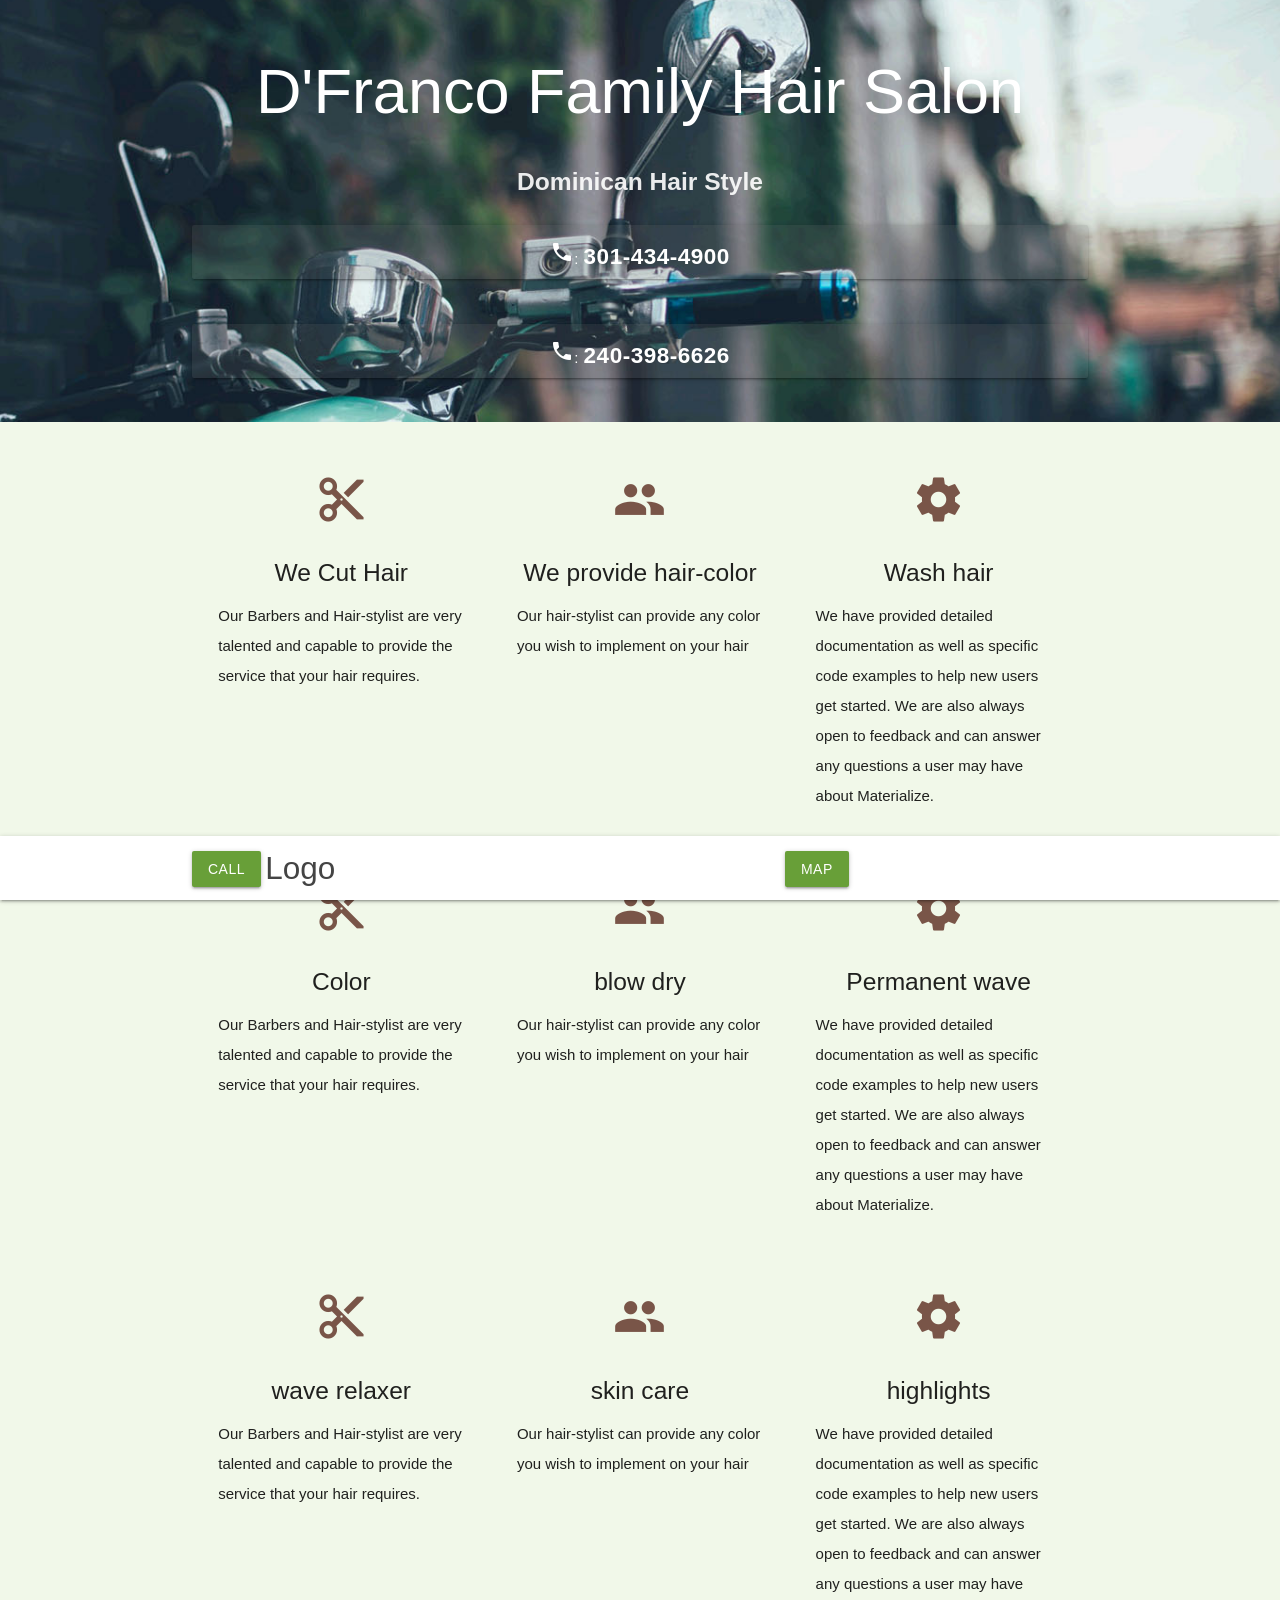
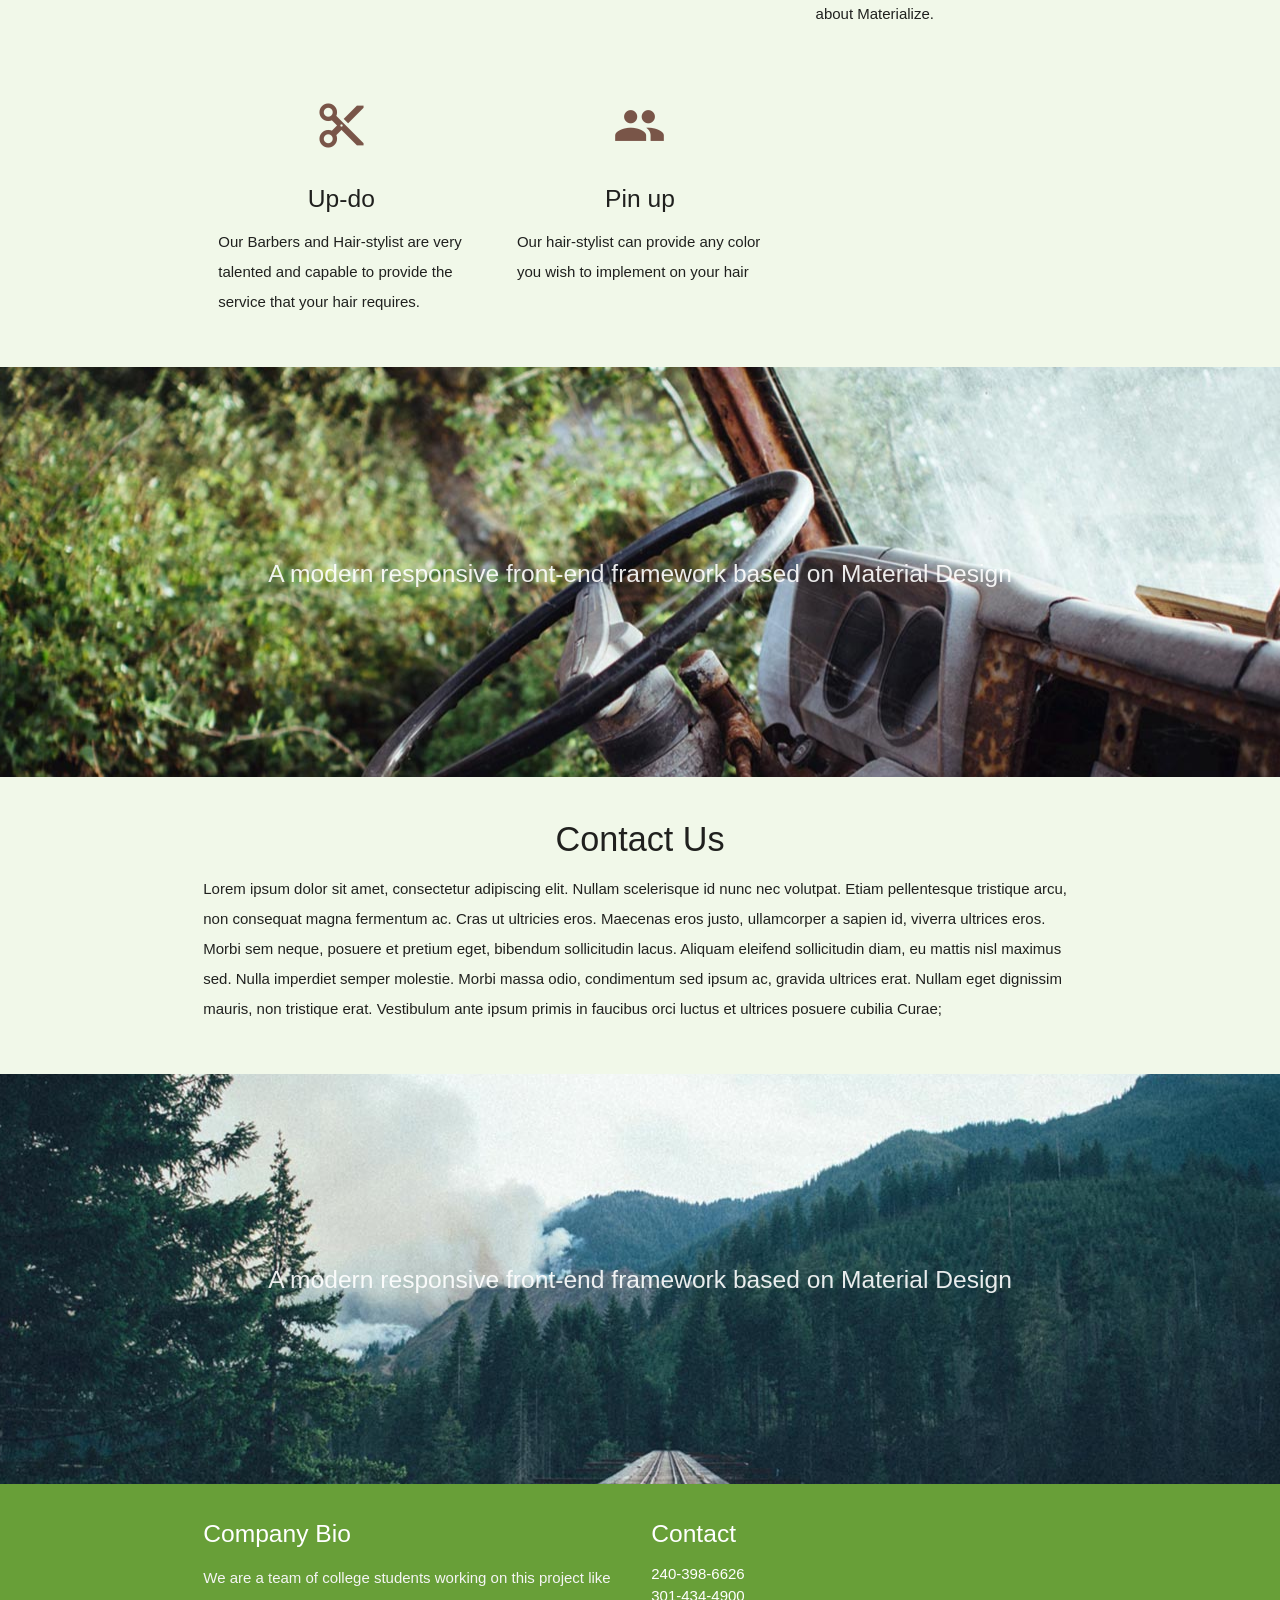
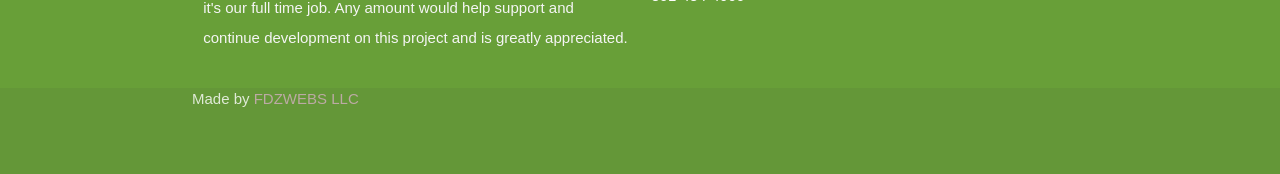
==== index.html @ 5ce10e46 "style243" ====
<!DOCTYPE html>
<html lang="en">
<head>
  <meta http-equiv="Content-Type" content="text/html; charset=UTF-8"/>
  <meta name="viewport" content="width=device-width, initial-scale=1"/>
  <title>D'Franco Hair Salon </title>

  <!-- CSS  -->
  <link href="https://fonts.googleapis.com/icon?family=Material+Icons" rel="stylesheet">
  <link href="css/materialize.css" type="text/css" rel="stylesheet" media="screen,projection"/>
  <link href="css/style.css" type="text/css" rel="stylesheet" media="screen,projection"/>

  <style type="text/css">
    body{
      background-color: #f1f8e9;
    }
    .nav-bottom{
      position: fixed;
      bottom: 0;
      left: 0;
      width: 100%;

    }

  </style>
</head>
<body>
  <!-- <nav class="white" role="navigation">
    <div class="nav-wrapper container">
      <a id="logo-container" href="#" class="brand-logo">Logo</a>
      <ul class="right hide-on-med-and-down">
        <li><a href="#">Navbar Link</a></li>
      </ul>

      <ul id="nav-mobile" class="sidenav">
        <li><a href="#">Navbar Link</a></li>
      </ul>
      <a href="#" data-target="nav-mobile" class="sidenav-trigger"><i class="material-icons">menu</i></a>
    </div>
  </nav> -->

  <div id="index-banner" class="parallax-container">
    <div class="section no-pad-bot">
      <div class="container">
        <br><br>
        <h1 class="header center white-text">D'Franco Family Hair Salon</h1>
        <div class="row center">
          <h5 class="header col s12 light" style="font-weight: bold;">Dominican Hair Style</h5>
        </div>
        <div class="row center" style="display: flex; flex-direction: column; background-color: rgba(0,0,0,0); margin-bottom: 5%;" >
          <a href="tel:3014344900" style="background-color: rgba(100,100,100,0.2); margin-bottom: 5%;" id="download-button" class="btn-large waves-effect waves-light  darken-2"> <i class="material-icons">local_phone</i>: <b style="font-size: 1.5em;">301-434-4900</b></a>
          <a href="tel:32403986626" style="background-color: rgba(100,100,100,0.2);" id="download-button" class="btn-large waves-effect waves-light  darken-2"> <i class="material-icons">local_phone</i>: <b style="font-size: 1.5em;">240-398-6626</b></a>

        </div> 
        <br><br>

      </div>
    </div>
    <div class="parallax"><img style="height: 700px !important;" src="background1.jpg" alt="Unsplashed background img 1"></div>
  </div>


  <div class="container">
    <div class="section">

      <!--   Icon Section   -->
      <div class="row">
        <div class="col s12 m4">
          <div class="icon-block">
            <h2 class="center brown-text"><i class="material-icons">content_cut</i></h2>
            <h5 class="center">We Cut Hair</h5>
            <p class="light">
              Our <strong>Barbers</strong> and <strong>Hair-stylist</strong> 
               are very talented and capable to provide the service that your hair requires.
            </p>
          </div>
        </div>

        <div class="col s12 m4">
          <div class="icon-block">
            <h2 class="center brown-text"><i class="material-icons">group</i></h2>
            <h5 class="center">We provide hair-color</h5>

            <p class="light">
              Our hair-stylist can provide any color you wish to implement on your hair
            </p>
          </div>
        </div>

        <div class="col s12 m4">
          <div class="icon-block">
            <h2 class="center brown-text"><i class="material-icons">settings</i></h2>
            <h5 class="center">Wash hair</h5>

            <p class="light">We have provided detailed documentation as well as specific code examples to help new users get started. We are also always open to feedback and can answer any questions a user may have about Materialize.</p>
          </div>
        </div>
      </div>

      <!-- second set-->
      <div class="row">
        <div class="col s12 m4">
          <div class="icon-block">
            <h2 class="center brown-text"><i class="material-icons">content_cut</i></h2>
            <h5 class="center">Color</h5>
            <p class="light">
              Our <strong>Barbers</strong> and <strong>Hair-stylist</strong> 
               are very talented and capable to provide the service that your hair requires.
            </p>
          </div>
        </div>

        <div class="col s12 m4">
          <div class="icon-block">
            <h2 class="center brown-text"><i class="material-icons">group</i></h2>
            <h5 class="center">blow dry</h5>

            <p class="light">
              Our hair-stylist can provide any color you wish to implement on your hair
            </p>
          </div>
        </div>

        <div class="col s12 m4">
          <div class="icon-block">
            <h2 class="center brown-text"><i class="material-icons">settings</i></h2>
            <h5 class="center">Permanent wave</h5>

            <p class="light">We have provided detailed documentation as well as specific code examples to help new users get started. We are also always open to feedback and can answer any questions a user may have about Materialize.</p>
          </div>
        </div>
      </div>

      <!-- third set-->
      <div class="row">
        <div class="col s12 m4">
          <div class="icon-block">
            <h2 class="center brown-text"><i class="material-icons">content_cut</i></h2>
            <h5 class="center">wave relaxer</h5>
            <p class="light">
              Our <strong>Barbers</strong> and <strong>Hair-stylist</strong> 
               are very talented and capable to provide the service that your hair requires.
            </p>
          </div>
        </div>

        <div class="col s12 m4">
          <div class="icon-block">
            <h2 class="center brown-text"><i class="material-icons">group</i></h2>
            <h5 class="center">skin care</h5>

            <p class="light">
              Our hair-stylist can provide any color you wish to implement on your hair
            </p>
          </div>
        </div>

        <div class="col s12 m4">
          <div class="icon-block">
            <h2 class="center brown-text"><i class="material-icons">settings</i></h2>
            <h5 class="center">highlights </h5>

            <p class="light">We have provided detailed documentation as well as specific code examples to help new users get started. We are also always open to feedback and can answer any questions a user may have about Materialize.</p>
          </div>
        </div>
      </div>

      <!-- four set-->
      <div class="row">
        <div class="col s12 m4">
          <div class="icon-block">
            <h2 class="center brown-text"><i class="material-icons">content_cut</i></h2>
            <h5 class="center">Up-do</h5>
            <p class="light">
              Our <strong>Barbers</strong> and <strong>Hair-stylist</strong> 
               are very talented and capable to provide the service that your hair requires.
            </p>
          </div>
        </div>

        <div class="col s12 m4">
          <div class="icon-block">
            <h2 class="center brown-text"><i class="material-icons">group</i></h2>
            <h5 class="center">Pin up</h5>

            <p class="light">
              Our hair-stylist can provide any color you wish to implement on your hair
            </p>
          </div>
        </div>
      </div>

    </div>
  </div>


  <div class="parallax-container valign-wrapper">
    <div class="section no-pad-bot">
      <div class="container">
        <div class="row center">
          <h5 class="header col s12 light">A modern responsive front-end framework based on Material Design</h5>
        </div>
      </div>
    </div>
    <div class="parallax"><img src="background2.jpg" alt="Unsplashed background img 2"></div>
  </div>

  <div class="container">
    <div class="section">

      <div class="row">
        <div class="col s12 center">
          <h3><i class="mdi-content-send brown-text"></i></h3>
          <h4>Contact Us</h4>
          <p class="left-align light">Lorem ipsum dolor sit amet, consectetur adipiscing elit. Nullam scelerisque id nunc nec volutpat. Etiam pellentesque tristique arcu, non consequat magna fermentum ac. Cras ut ultricies eros. Maecenas eros justo, ullamcorper a sapien id, viverra ultrices eros. Morbi sem neque, posuere et pretium eget, bibendum sollicitudin lacus. Aliquam eleifend sollicitudin diam, eu mattis nisl maximus sed. Nulla imperdiet semper molestie. Morbi massa odio, condimentum sed ipsum ac, gravida ultrices erat. Nullam eget dignissim mauris, non tristique erat. Vestibulum ante ipsum primis in faucibus orci luctus et ultrices posuere cubilia Curae;</p>
        </div>
      </div>

    </div>
  </div>


  <div class="parallax-container valign-wrapper">
    <div class="section no-pad-bot">
      <div class="container">
        <div class="row center">
          <h5 class="header col s12 light">A modern responsive front-end framework based on Material Design</h5>
        </div>
      </div>
    </div>
    <div class="parallax"><img src="background3.jpg" alt="Unsplashed background img 3"></div>
  </div>

  <footer class="page-footer  light-green darken-2">
    <div class="container">
      <div class="row">
        <div class="col l6 s12">
          <h5 class="white-text">Company Bio</h5>
          <p class="grey-text text-lighten-4">
            We are a team of college students working on this project like it's our full time job.
             Any amount would help support and continue development on this project and is greatly appreciated.
          </p>

          <!--

            <a href="tel:3014344900" style="background-color: rgba(100,100,100,0.2); margin-bottom: 5%;" id="download-button" class="btn-large waves-effect waves-light  darken-2"> <i class="material-icons">local_phone</i>: <b style="font-size: 1.5em;">301-434-4900</b></a>
          <a href="tel:32403986626" style="background-color: rgba(100,100,100,0.2);" id="download-button" class="btn-large waves-effect waves-light  darken-2"> <i class="material-icons">local_phone</i>: <b style="font-size: 1.5em;">240-398-6626</b></a>
          -->

        </div>
        <div class="col l3 s12">
          <h5 class="white-text">Contact</h5>
          <ul>
            <li><a class="white-text" href="tel:240-398-6626">240-398-6626</a></li>
            <li><a class="white-text" href="tel:301-434-4900">301-434-4900</a></li>
            
          </ul>
        </div>
        
      </div>
    </div>
    <div class="footer-copyright" style="padding-bottom: 2;">
      <div class="container">
      Made by <a class="brown-text text-lighten-3" href="https://www.fdzwebsllc.com">FDZWEBS LLC </a>
      </div>
    </div>
  </footer>

  <nav class="white nav-bottom" role="navigation">
    <div class="nav-wrapper container">
      <a href="tel:3014344900" id="download-button" class="btn waves-effect waves-light light-green darken-2" > Call</a>
      <a id="logo-container" href="#" class="brand-logo">Logo</a>
      <a href="https://www.google.com/maps/place/7411+Riggs+Rd+%23+109,+Hyattsville,+MD+20783/@38.9826441,-76.9807727,17z/data=!3m2!4b1!5s0x89b7c66832c41baf:0x8d497a54e94e8a9!4m5!3m4!1s0x89b7c66832930289:0xdae93ce45da5cb24!8m2!3d38.98264!4d-76.978584" id="download-button" class="btn waves-effect waves-light light-green darken-2"  style="margin-left: 58%;"> Map</a>
      <!-- <ul class="right hide-on-med-and-down">
        <li><a href="#">Navbar Link</a></li>
      </ul>

      <ul id="nav-mobile" class="sidenav">
        <li><a href="#">Navbar Link</a></li>
      </ul> -->
      <!-- <a href="#" data-target="nav-mobile" class="sidenav-trigger"><i class="material-icons">menu</i></a> -->
    </div>
  </nav>

  <!--  Scripts-->
  <script src="https://code.jquery.com/jquery-2.1.1.min.js"></script>
  <script src="js/materialize.js"></script>
  <script src="js/init.js"></script>

  </body>
</html>
---- css/style.css ----
/* Custom Stylesheet */
/**
 * Use this file to override Materialize files so you can update
 * the core Materialize files in the future
 *
 * Made By MaterializeCSS.com
 */

nav ul a,
nav .brand-logo {
  color: #444;
}

p {
  line-height: 2rem;
}

.sidenav-trigger {
  color: #689f38;
}

.parallax-container {
  min-height: 410px;
  line-height: 0;
  height: auto;
  color: rgba(255,255,255,.9);
}
  .parallax-container .section {
    width: 100%;
  }

@media only screen and (max-width : 992px) {
  .parallax-container .section {
    position: absolute;
    top: 40%;
  }
  #index-banner .section {
    top: 10%;
  }
}

@media only screen and (max-width : 600px) {
  #index-banner .section {
    top: 0;
  }
}

.icon-block {
  padding: 0 15px;
}
.icon-block .material-icons {
  font-size: inherit;
}

footer.page-footer {
  margin: 0;
}
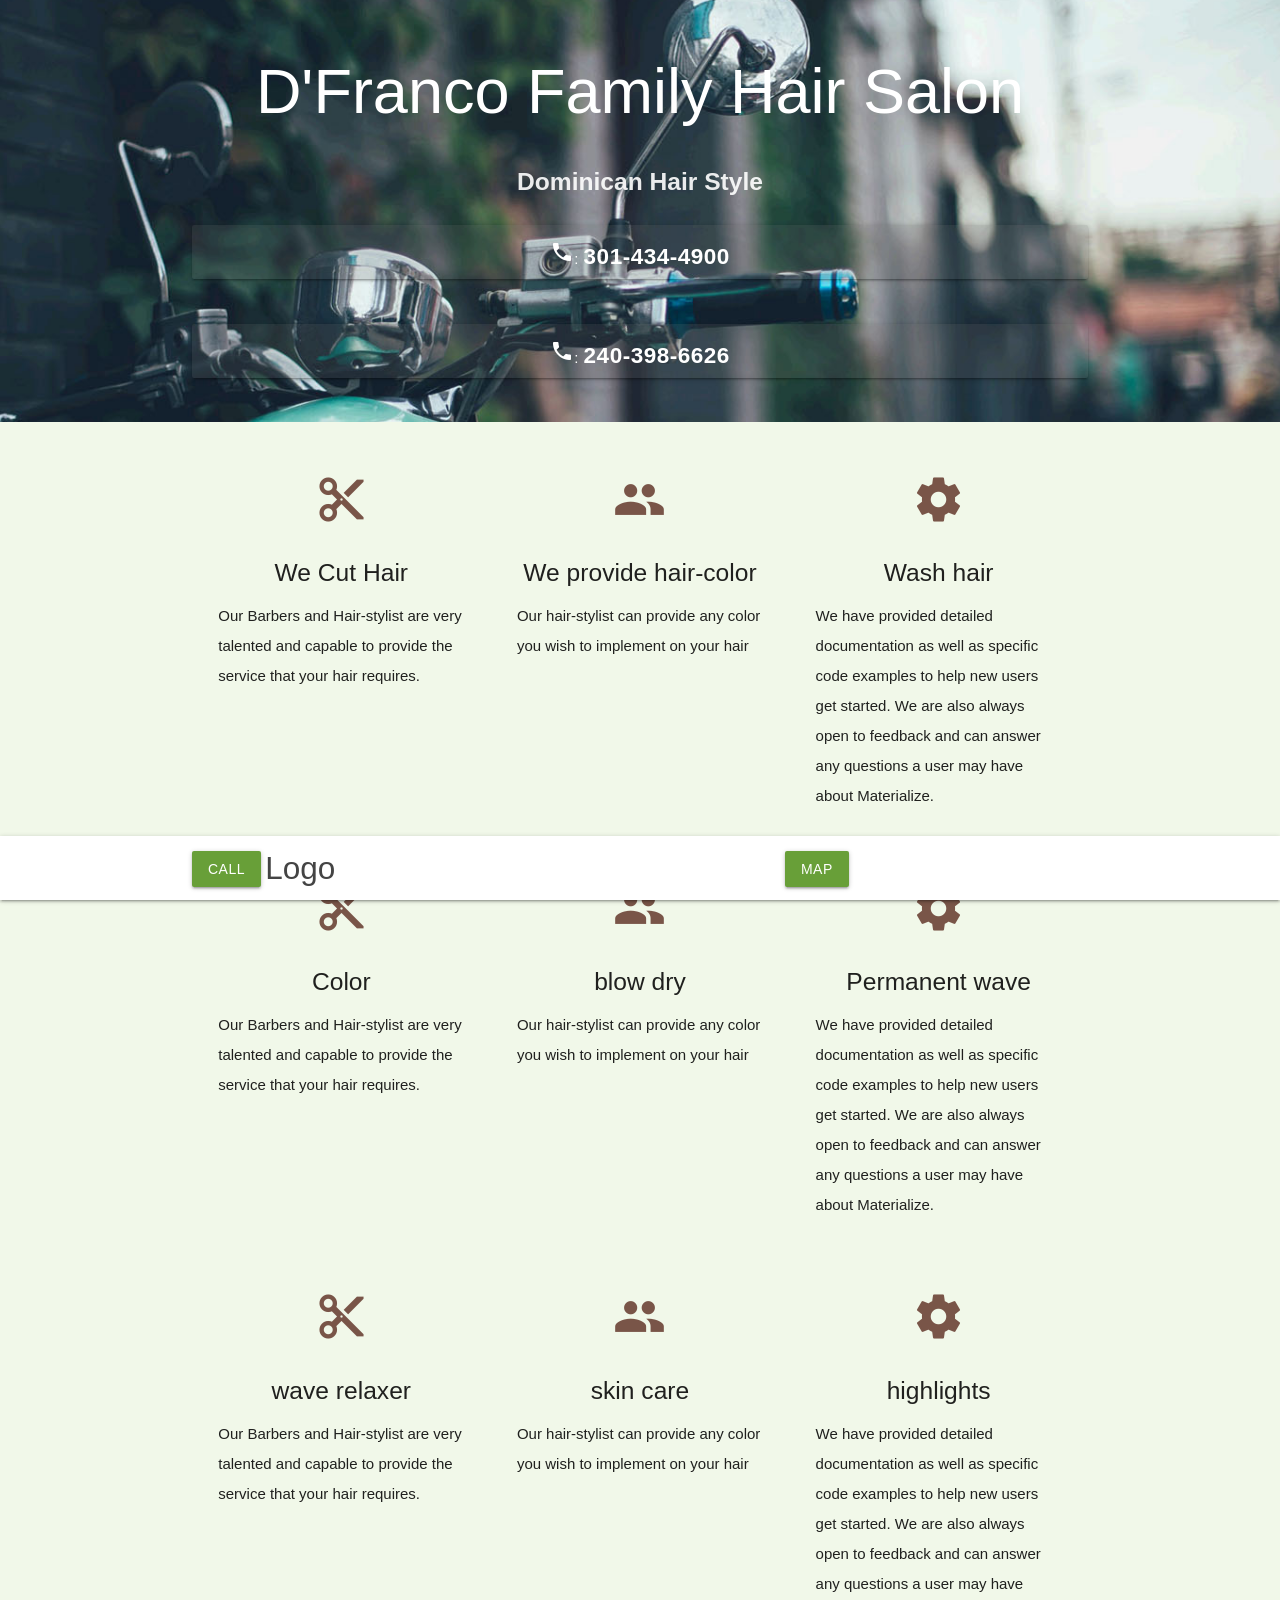
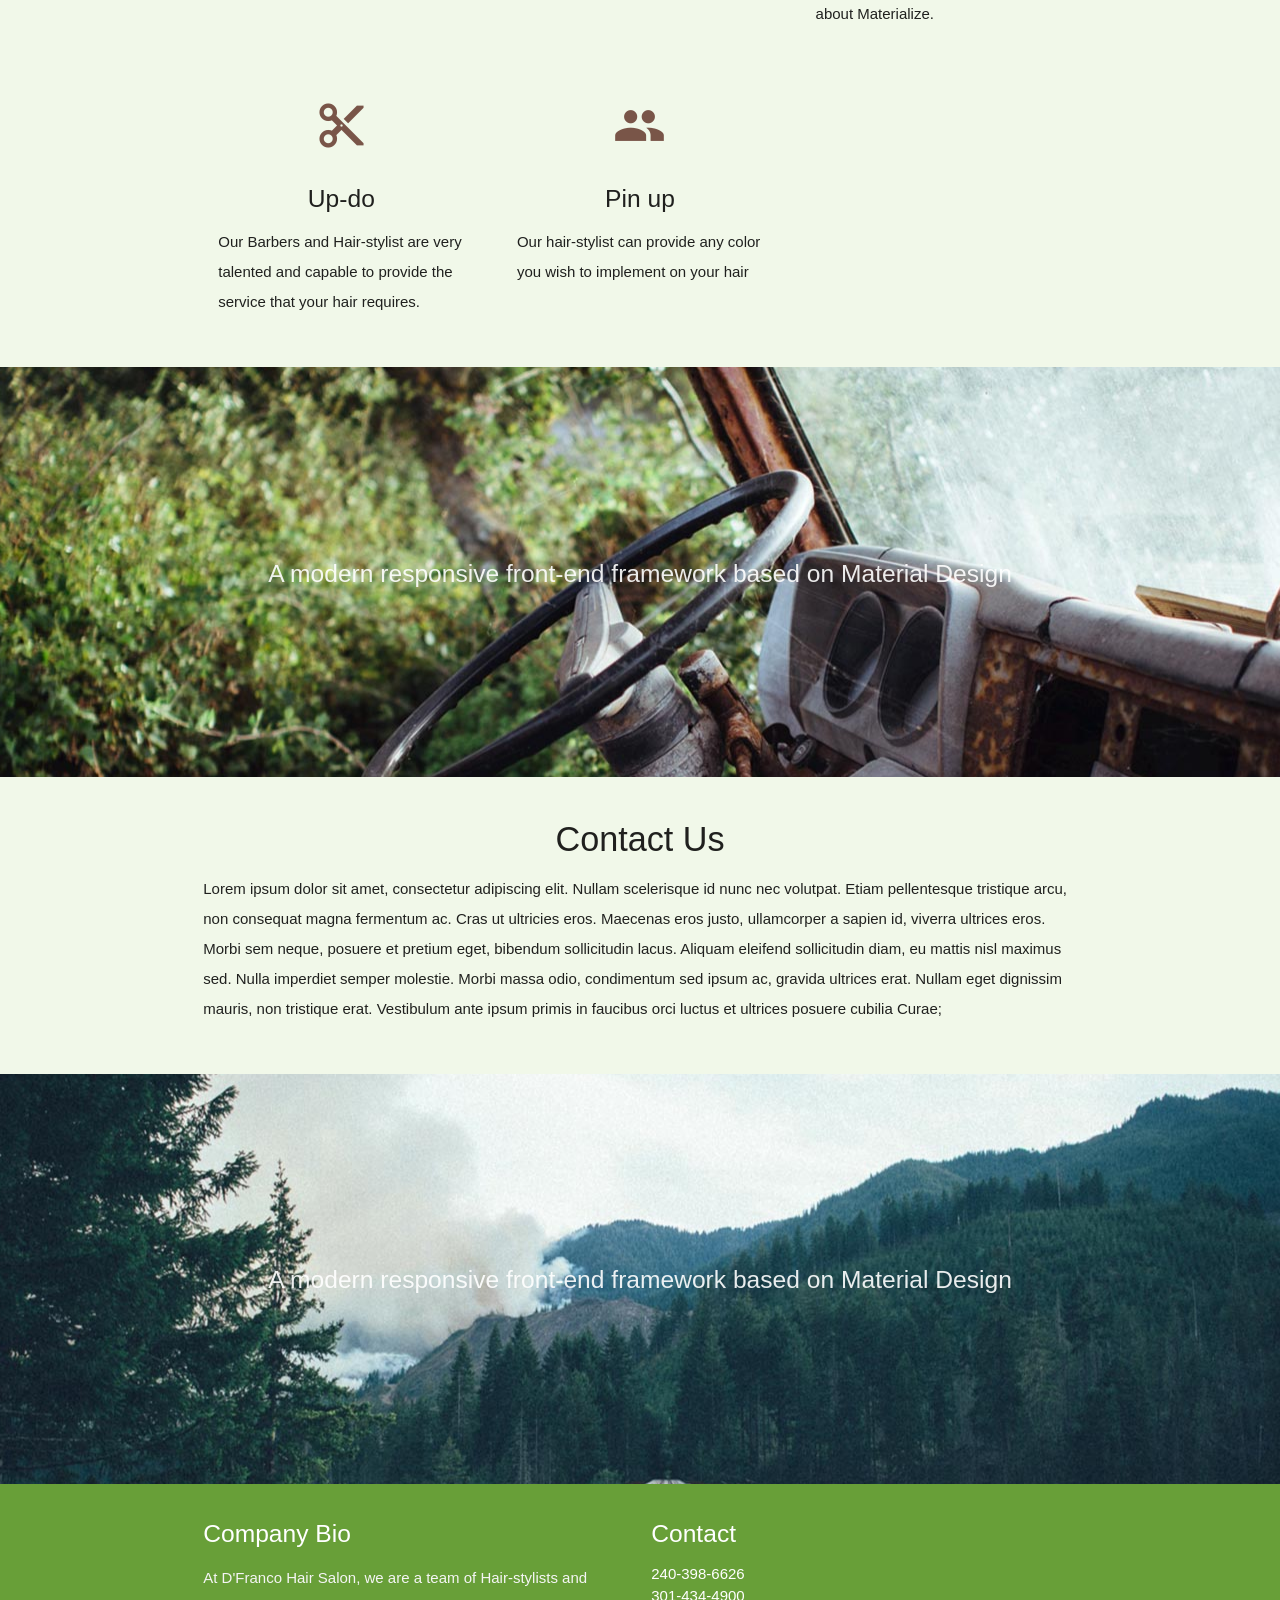
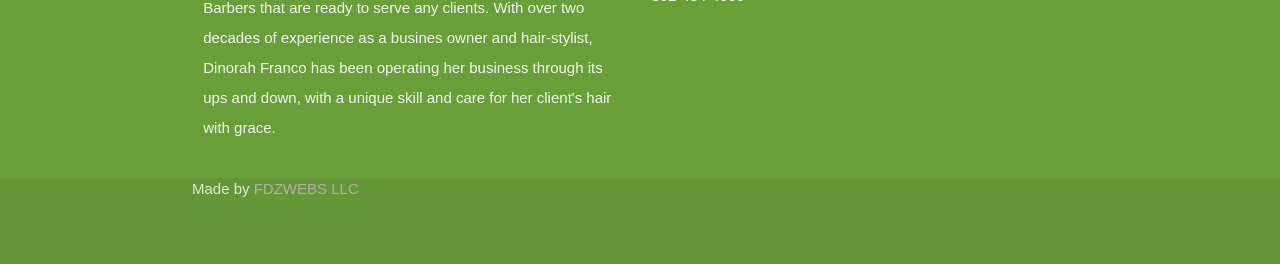
==== commit 5a548ff1: "style1001" ====
--- a/index.html
+++ b/index.html
@@ -237,8 +237,9 @@
         <div class="col l6 s12">
           <h5 class="white-text">Company Bio</h5>
           <p class="grey-text text-lighten-4">
-            We are a team of college students working on this project like it's our full time job.
-             Any amount would help support and continue development on this project and is greatly appreciated.
+            At D'Franco Hair Salon, we are a team of Hair-stylists and Barbers that are ready to serve any clients.
+            With over two decades of experience as a busines owner and hair-stylist, Dinorah Franco has been operating her business
+            through its ups and down, with a unique skill and care for her client's hair with grace.
           </p>
 
           <!--
@@ -259,7 +260,7 @@
         
       </div>
     </div>
-    <div class="footer-copyright" style="padding-bottom: 2;">
+    <div class="footer-copyright" >
       <div class="container">
       Made by <a class="brown-text text-lighten-3" href="https://www.fdzwebsllc.com">FDZWEBS LLC </a>
       </div>
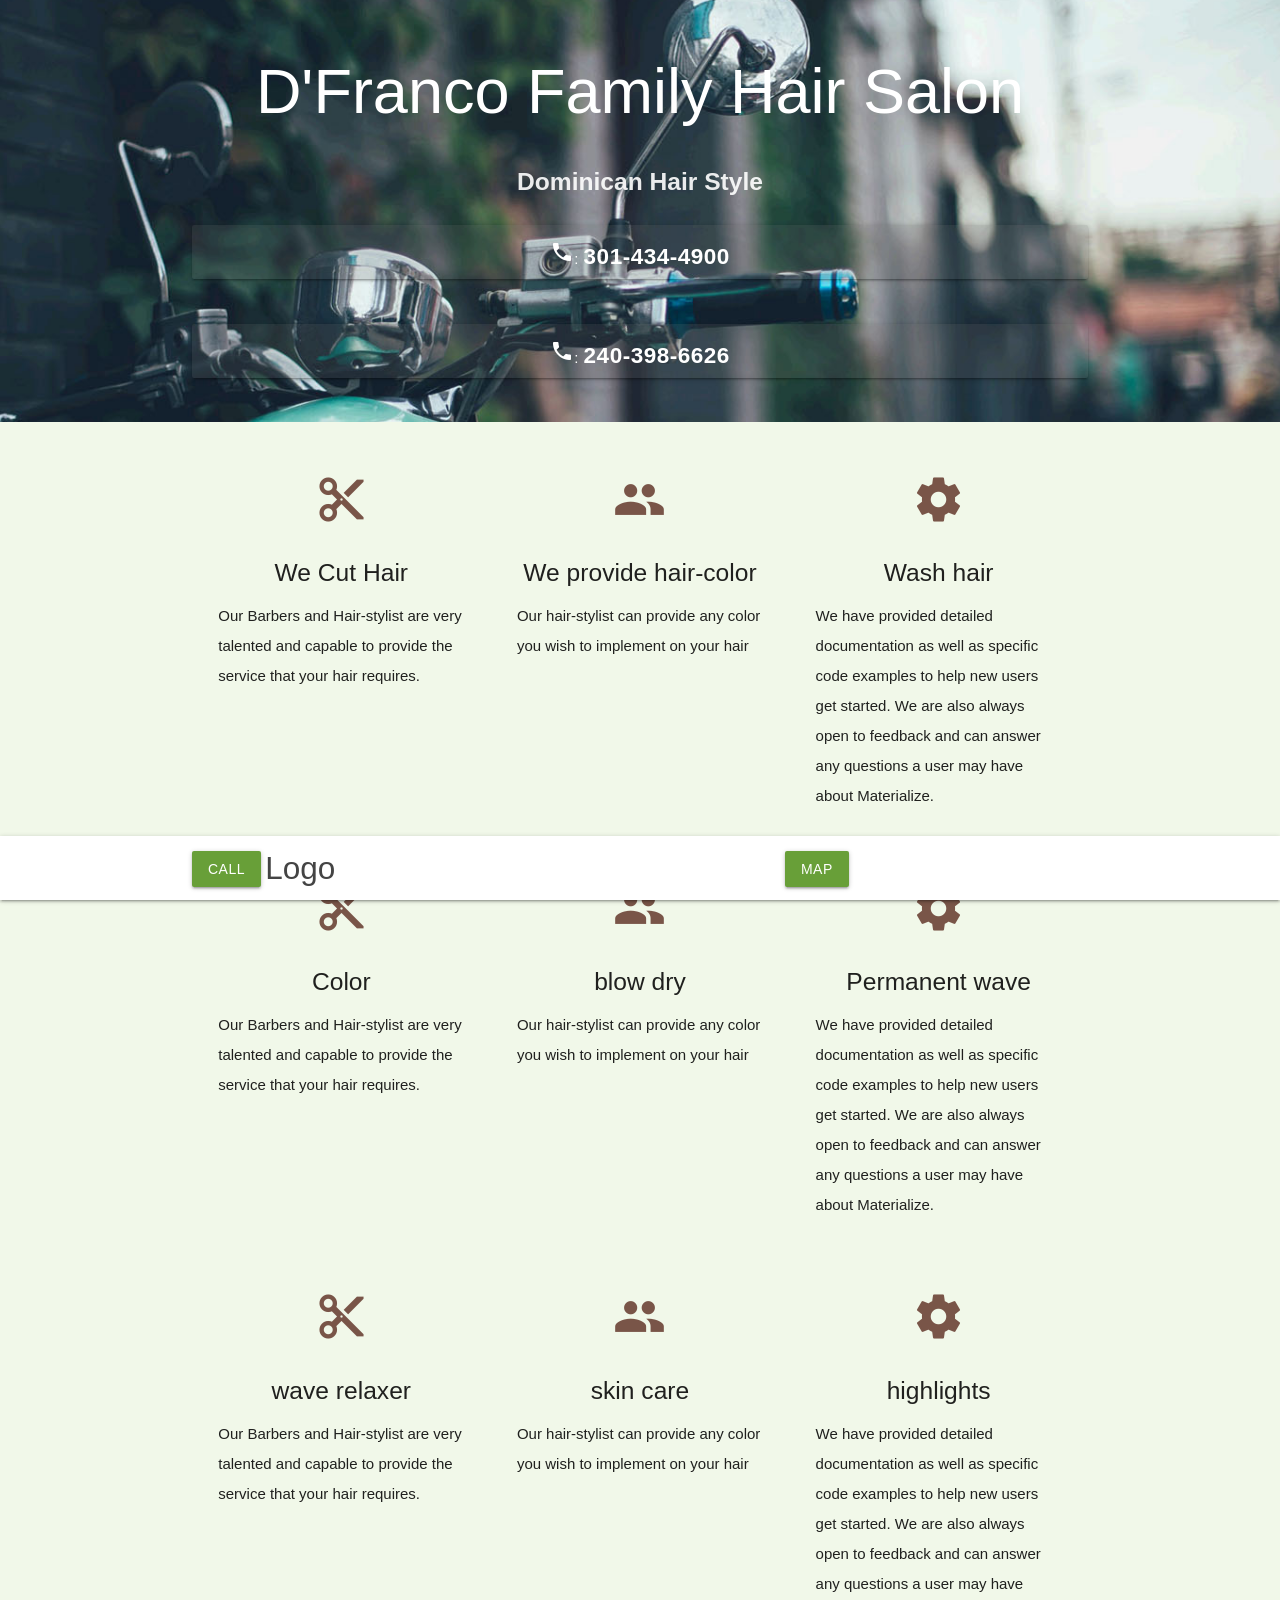
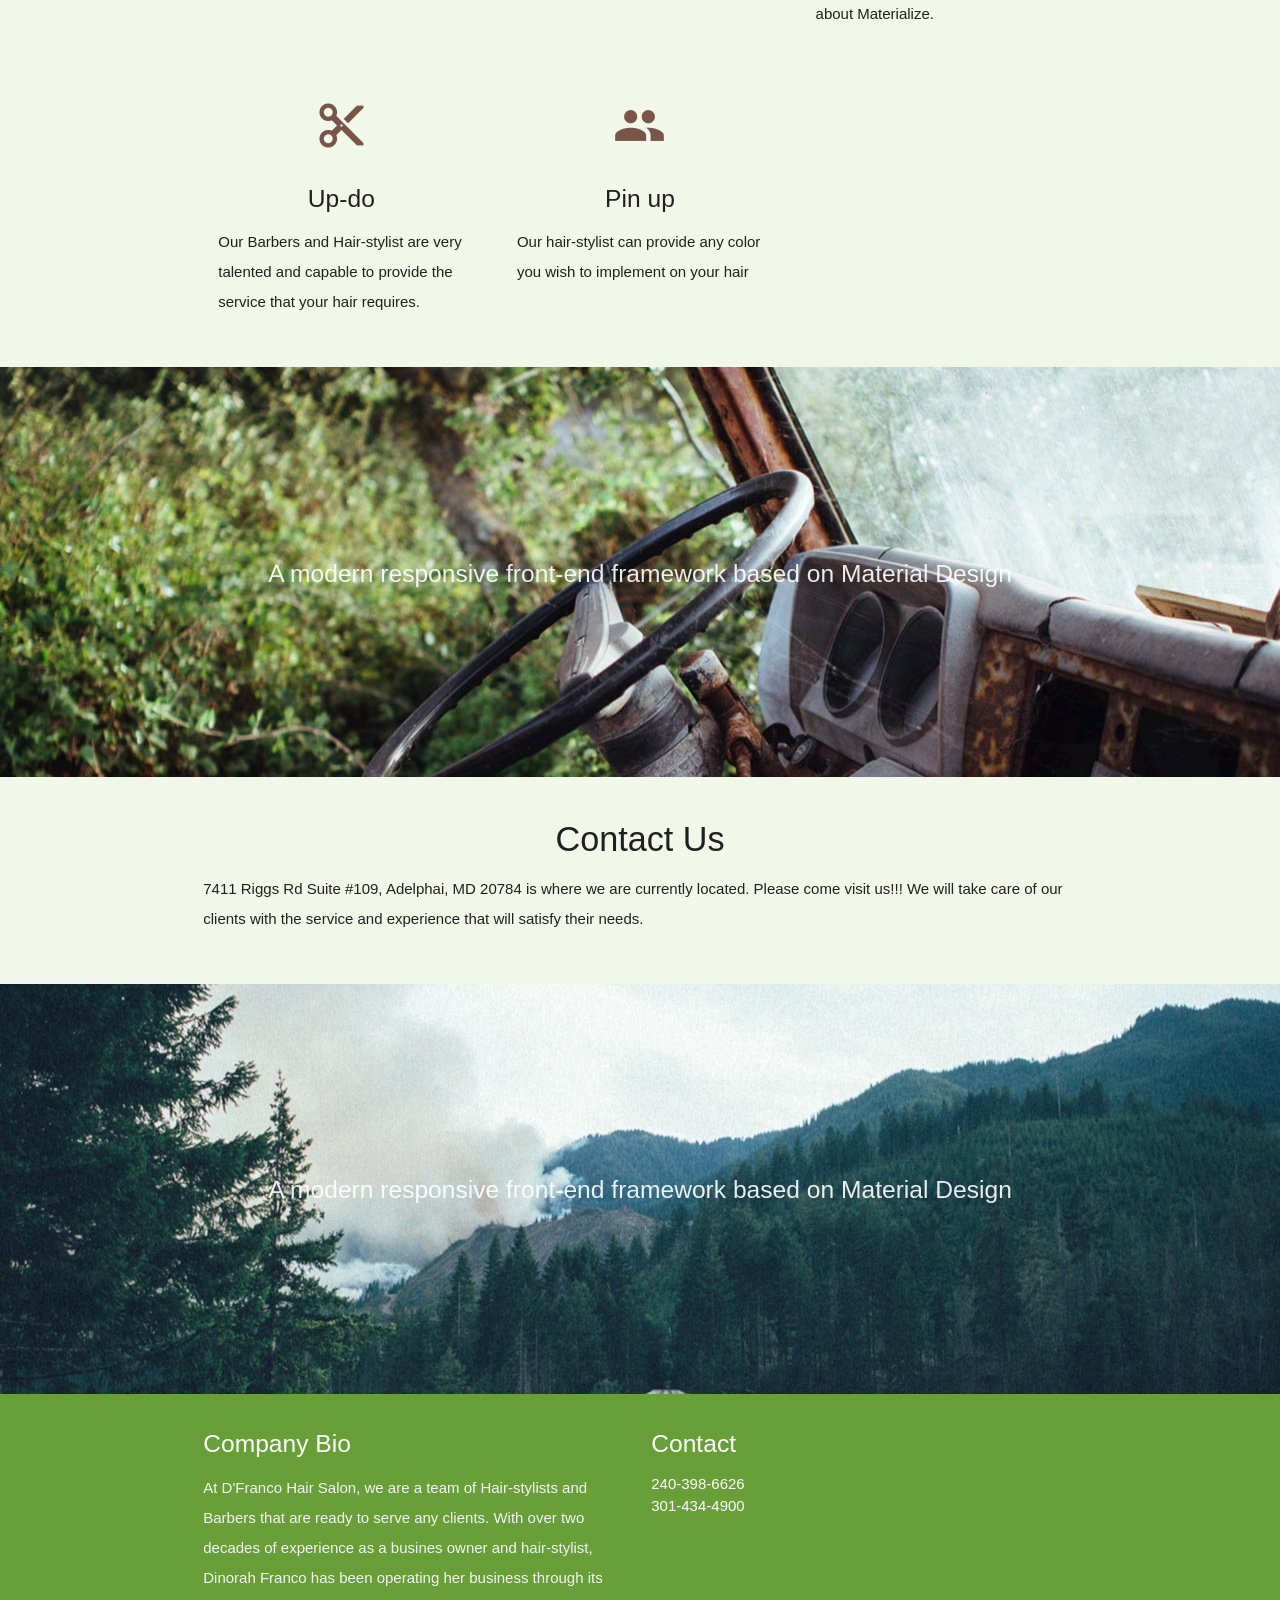
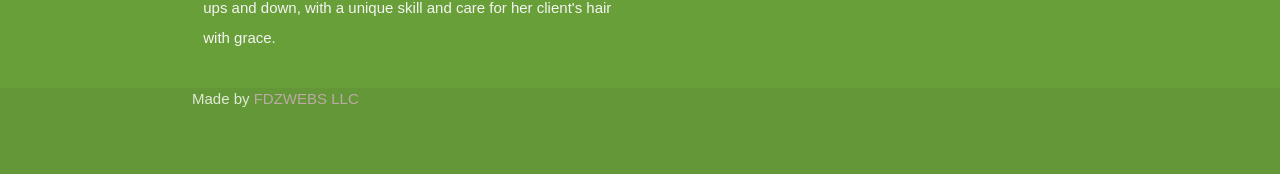
==== commit 4a0580c7: "style1001010" ====
--- a/index.html
+++ b/index.html
@@ -212,7 +212,10 @@
         <div class="col s12 center">
           <h3><i class="mdi-content-send brown-text"></i></h3>
           <h4>Contact Us</h4>
-          <p class="left-align light">Lorem ipsum dolor sit amet, consectetur adipiscing elit. Nullam scelerisque id nunc nec volutpat. Etiam pellentesque tristique arcu, non consequat magna fermentum ac. Cras ut ultricies eros. Maecenas eros justo, ullamcorper a sapien id, viverra ultrices eros. Morbi sem neque, posuere et pretium eget, bibendum sollicitudin lacus. Aliquam eleifend sollicitudin diam, eu mattis nisl maximus sed. Nulla imperdiet semper molestie. Morbi massa odio, condimentum sed ipsum ac, gravida ultrices erat. Nullam eget dignissim mauris, non tristique erat. Vestibulum ante ipsum primis in faucibus orci luctus et ultrices posuere cubilia Curae;</p>
+          <p class="left-align light">
+            7411 Riggs Rd Suite #109, Adelphai, MD 20784 is where we are currently located. Please come visit us!!!
+            We will take care of our clients with the service and experience that will satisfy their needs.
+          </p>
         </div>
       </div>
 
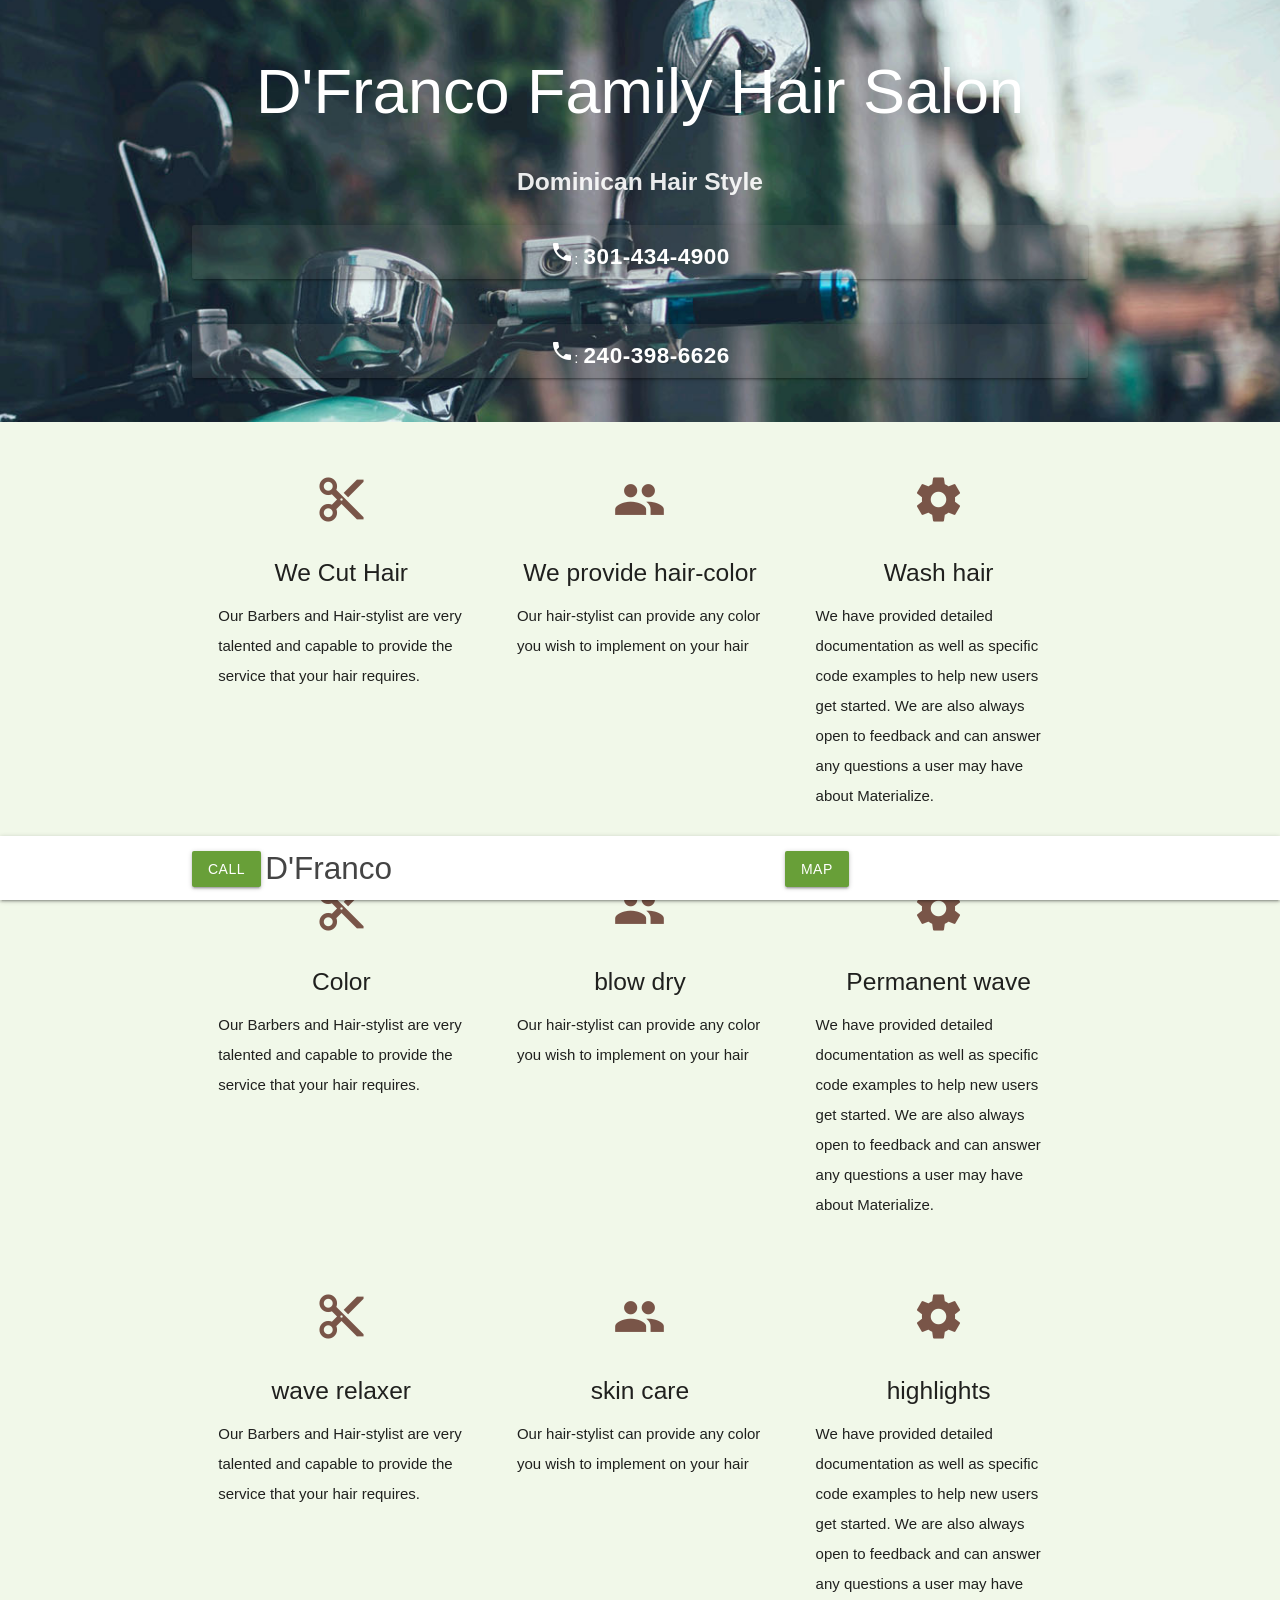
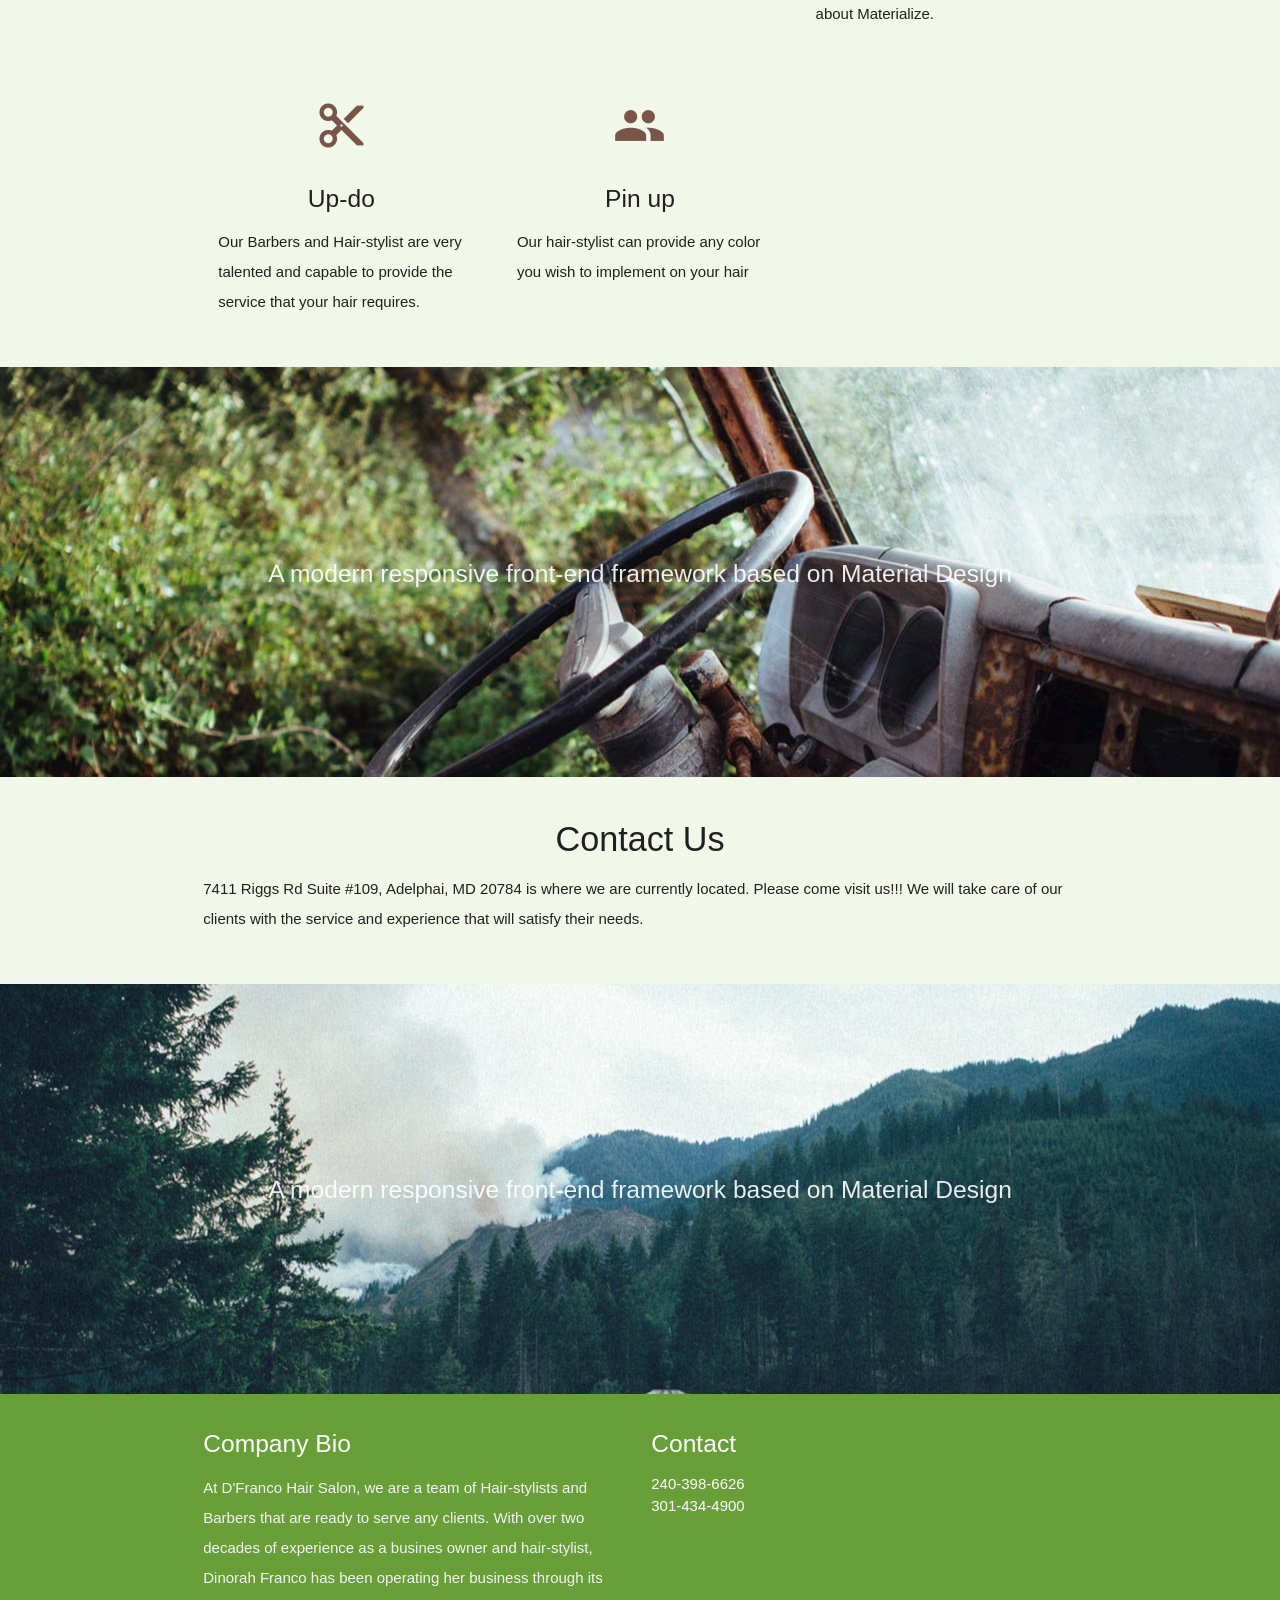
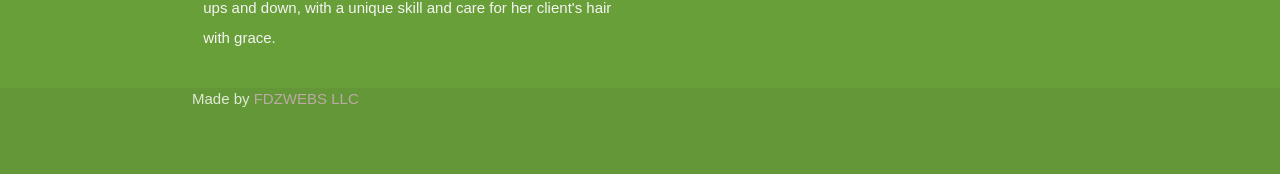
==== commit 79e15a12: "style101010" ====
--- a/index.html
+++ b/index.html
@@ -273,7 +273,7 @@
   <nav class="white nav-bottom" role="navigation">
     <div class="nav-wrapper container">
       <a href="tel:3014344900" id="download-button" class="btn waves-effect waves-light light-green darken-2" > Call</a>
-      <a id="logo-container" href="#" class="brand-logo">Logo</a>
+      <a id="logo-container" href="#" class="brand-logo">D'Franco</a>
       <a href="https://www.google.com/maps/place/7411+Riggs+Rd+%23+109,+Hyattsville,+MD+20783/@38.9826441,-76.9807727,17z/data=!3m2!4b1!5s0x89b7c66832c41baf:0x8d497a54e94e8a9!4m5!3m4!1s0x89b7c66832930289:0xdae93ce45da5cb24!8m2!3d38.98264!4d-76.978584" id="download-button" class="btn waves-effect waves-light light-green darken-2"  style="margin-left: 58%;"> Map</a>
       <!-- <ul class="right hide-on-med-and-down">
         <li><a href="#">Navbar Link</a></li>
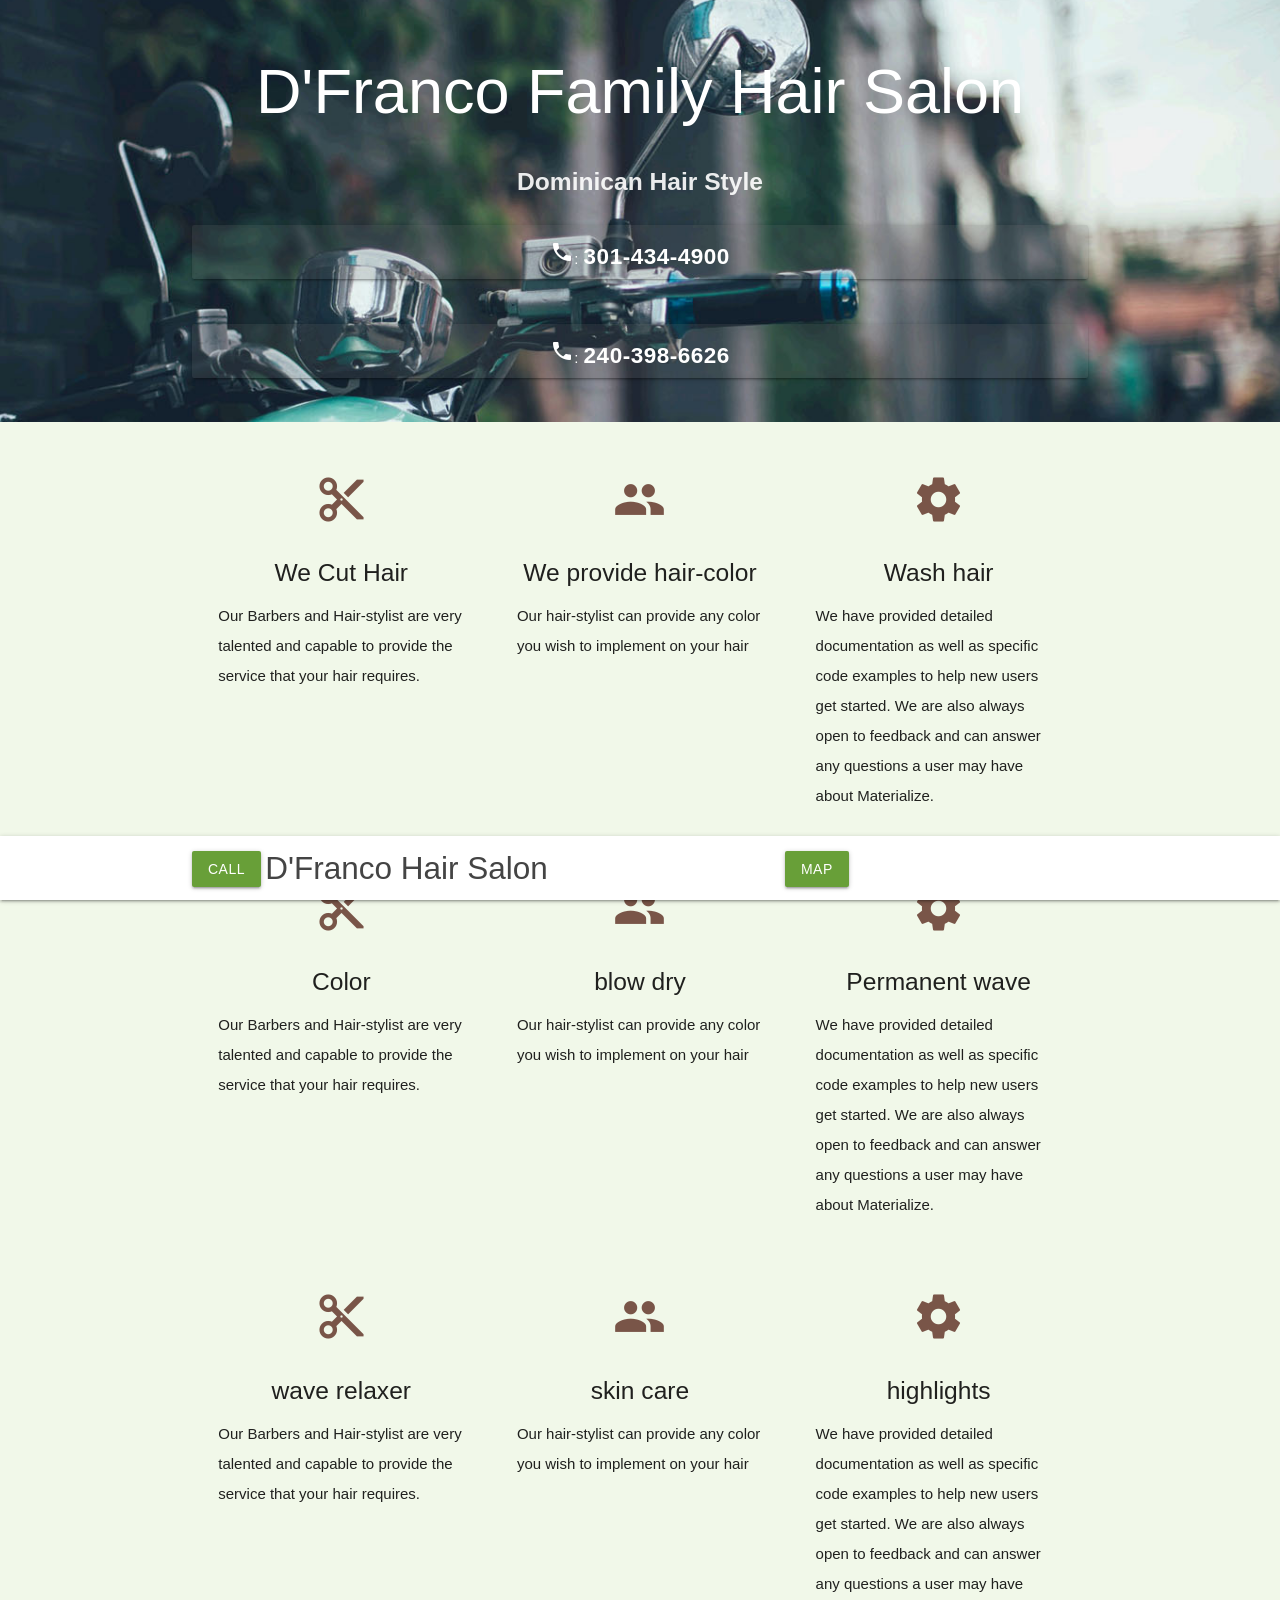
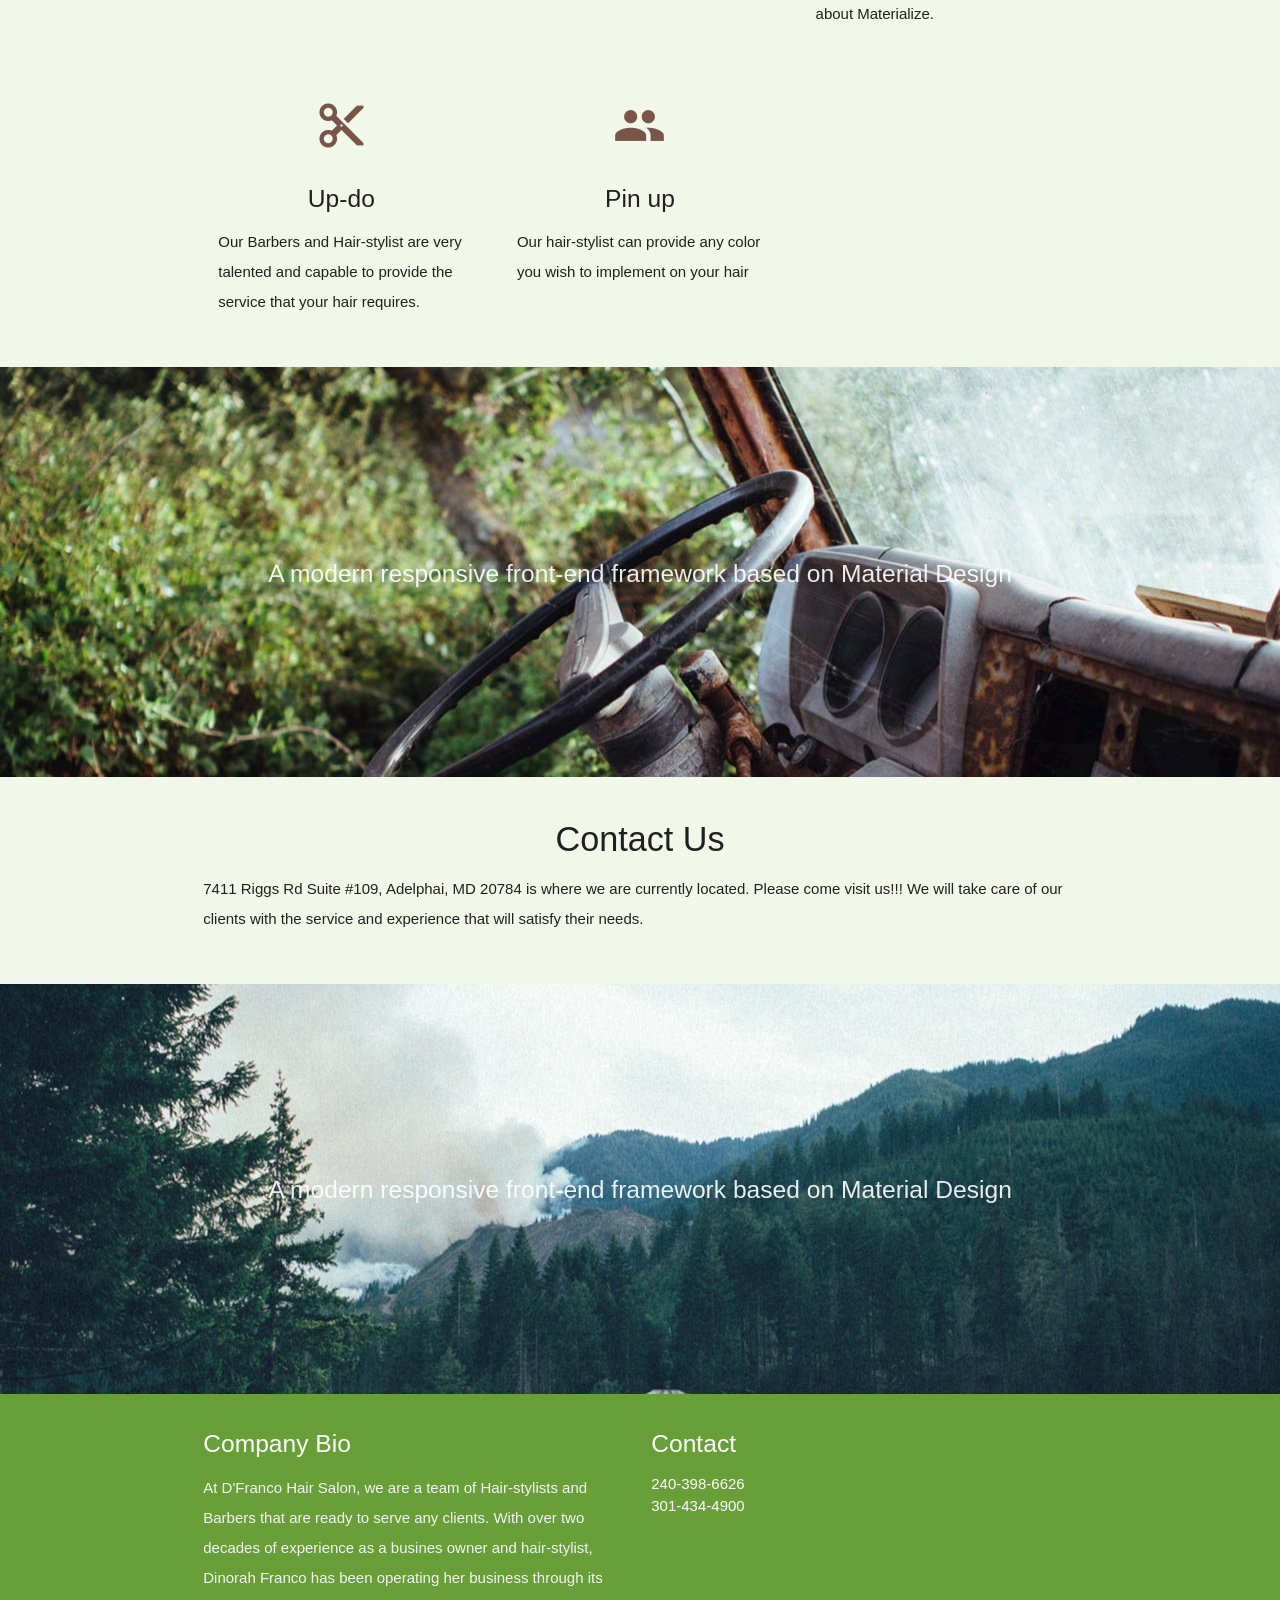
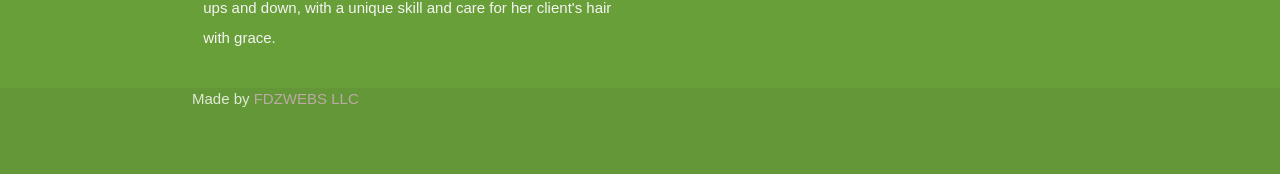
==== commit 90a047c2: "style1001010" ====
--- a/index.html
+++ b/index.html
@@ -273,7 +273,7 @@
   <nav class="white nav-bottom" role="navigation">
     <div class="nav-wrapper container">
       <a href="tel:3014344900" id="download-button" class="btn waves-effect waves-light light-green darken-2" > Call</a>
-      <a id="logo-container" href="#" class="brand-logo">D'Franco</a>
+      <a id="logo-container" href="#" class="brand-logo">D'Franco Hair Salon</a>
       <a href="https://www.google.com/maps/place/7411+Riggs+Rd+%23+109,+Hyattsville,+MD+20783/@38.9826441,-76.9807727,17z/data=!3m2!4b1!5s0x89b7c66832c41baf:0x8d497a54e94e8a9!4m5!3m4!1s0x89b7c66832930289:0xdae93ce45da5cb24!8m2!3d38.98264!4d-76.978584" id="download-button" class="btn waves-effect waves-light light-green darken-2"  style="margin-left: 58%;"> Map</a>
       <!-- <ul class="right hide-on-med-and-down">
         <li><a href="#">Navbar Link</a></li>
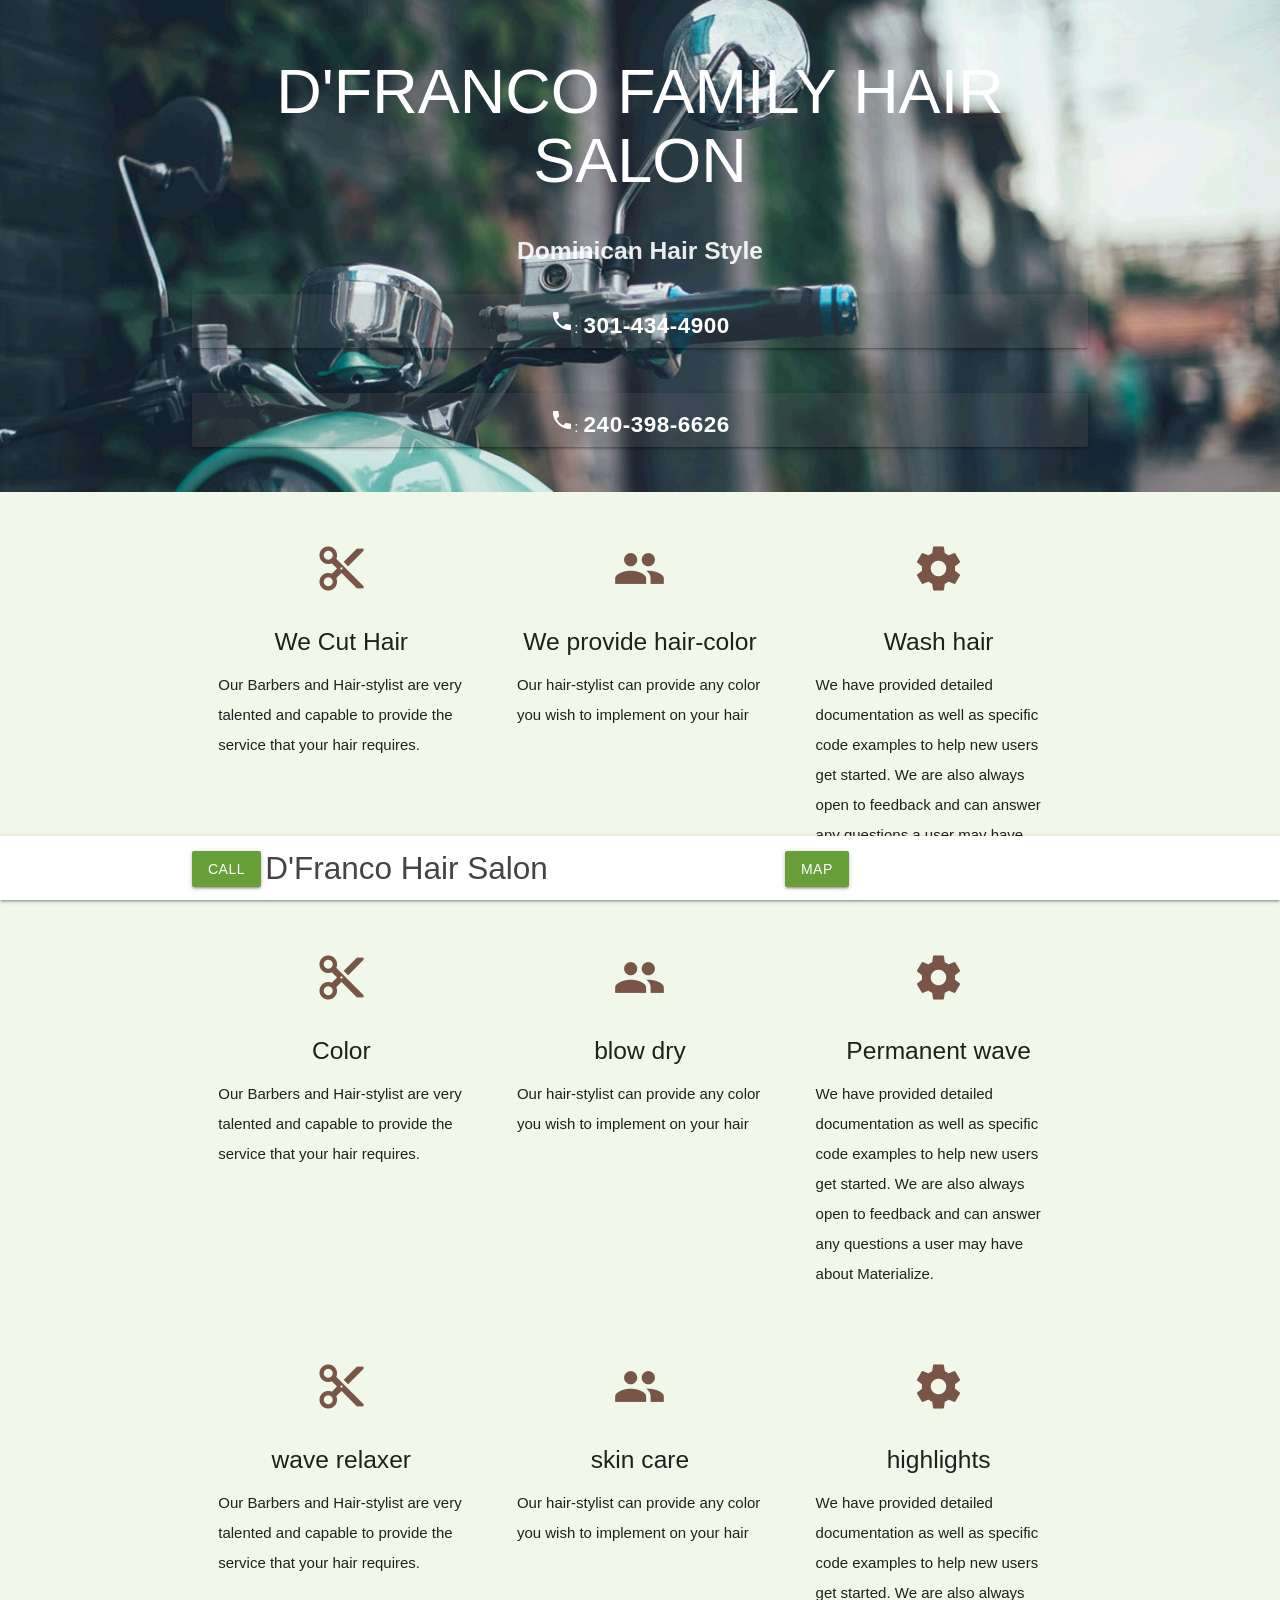
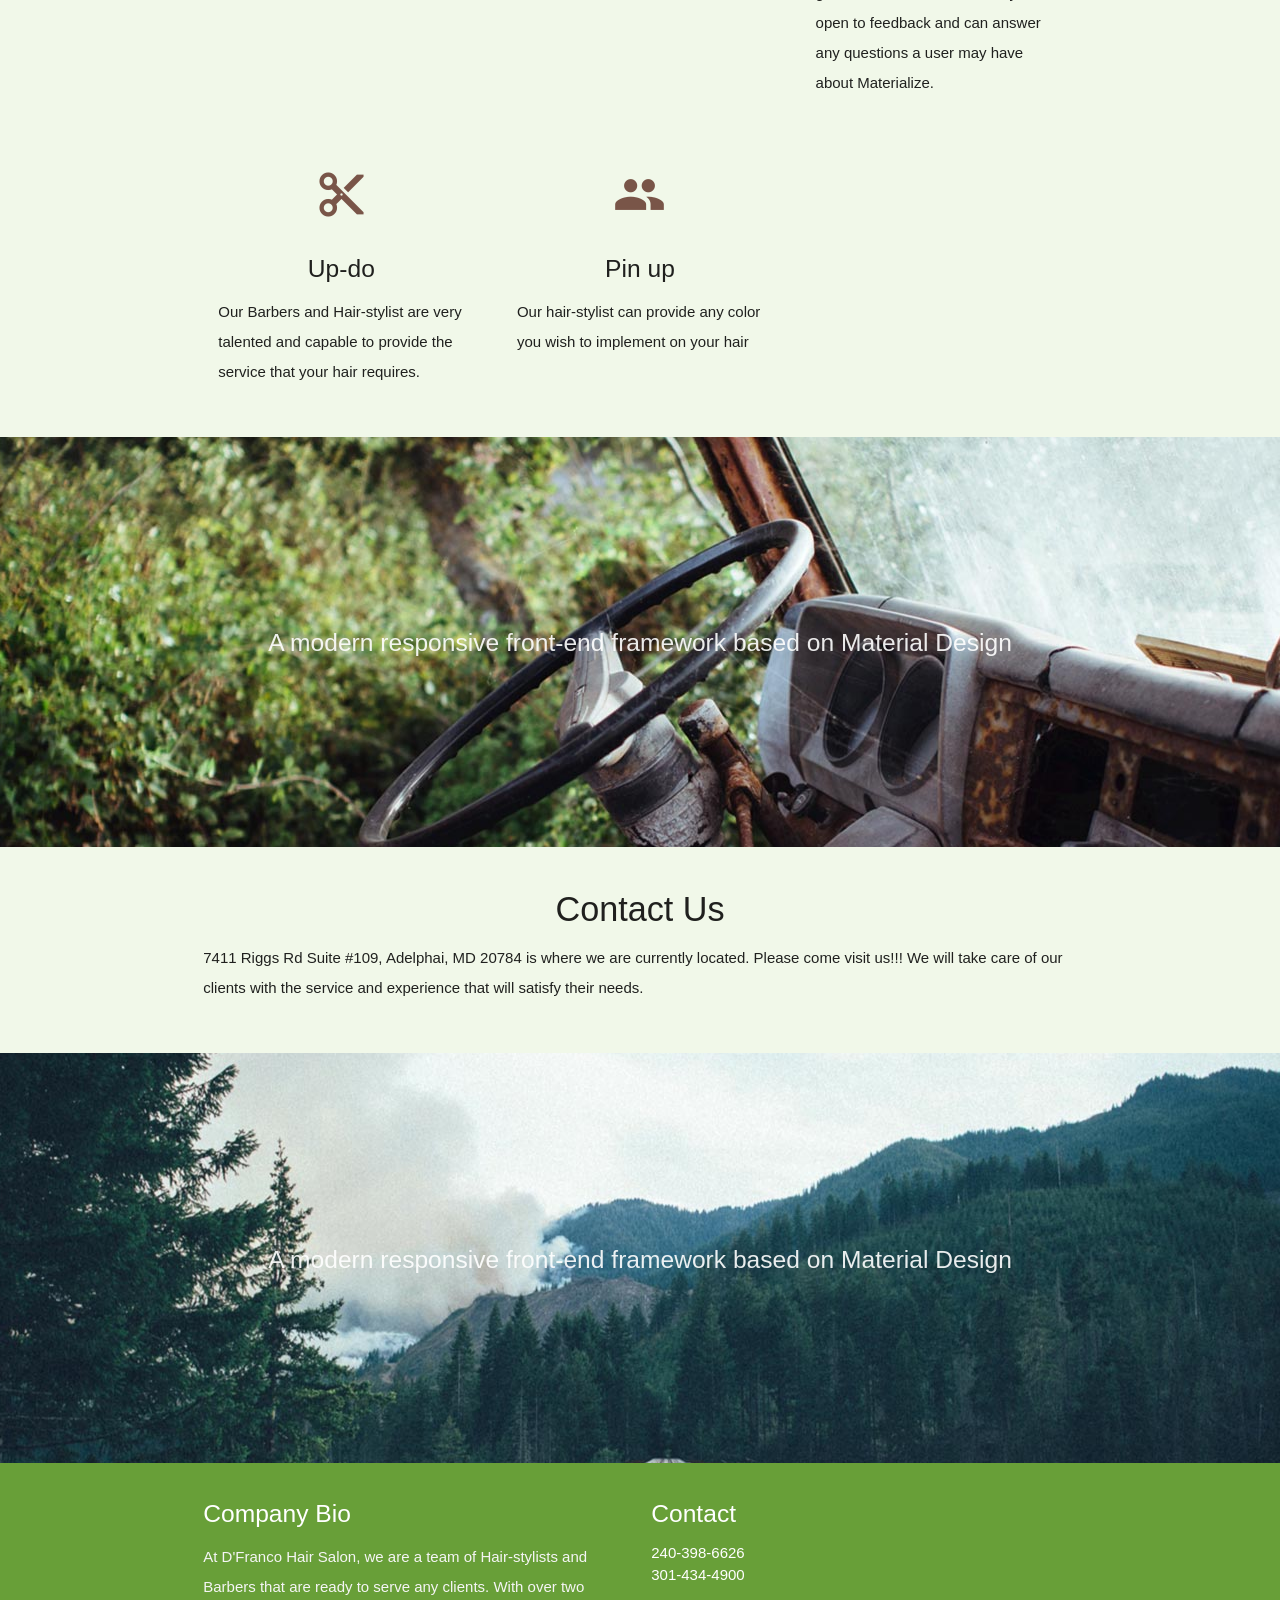
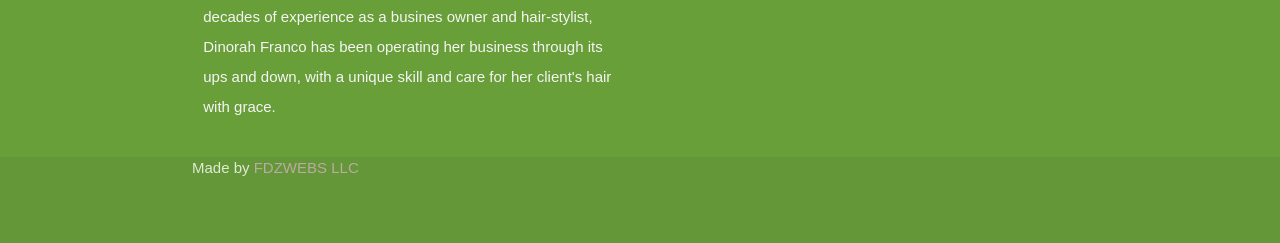
==== commit d9cbb84a: "style1001010" ====
--- a/index.html
+++ b/index.html
@@ -43,7 +43,7 @@
     <div class="section no-pad-bot">
       <div class="container">
         <br><br>
-        <h1 class="header center white-text">D'Franco Family Hair Salon</h1>
+        <h1 class="header center white-text" style="text-transform: uppercase;">D'Franco Family Hair Salon</h1>
         <div class="row center">
           <h5 class="header col s12 light" style="font-weight: bold;">Dominican Hair Style</h5>
         </div>
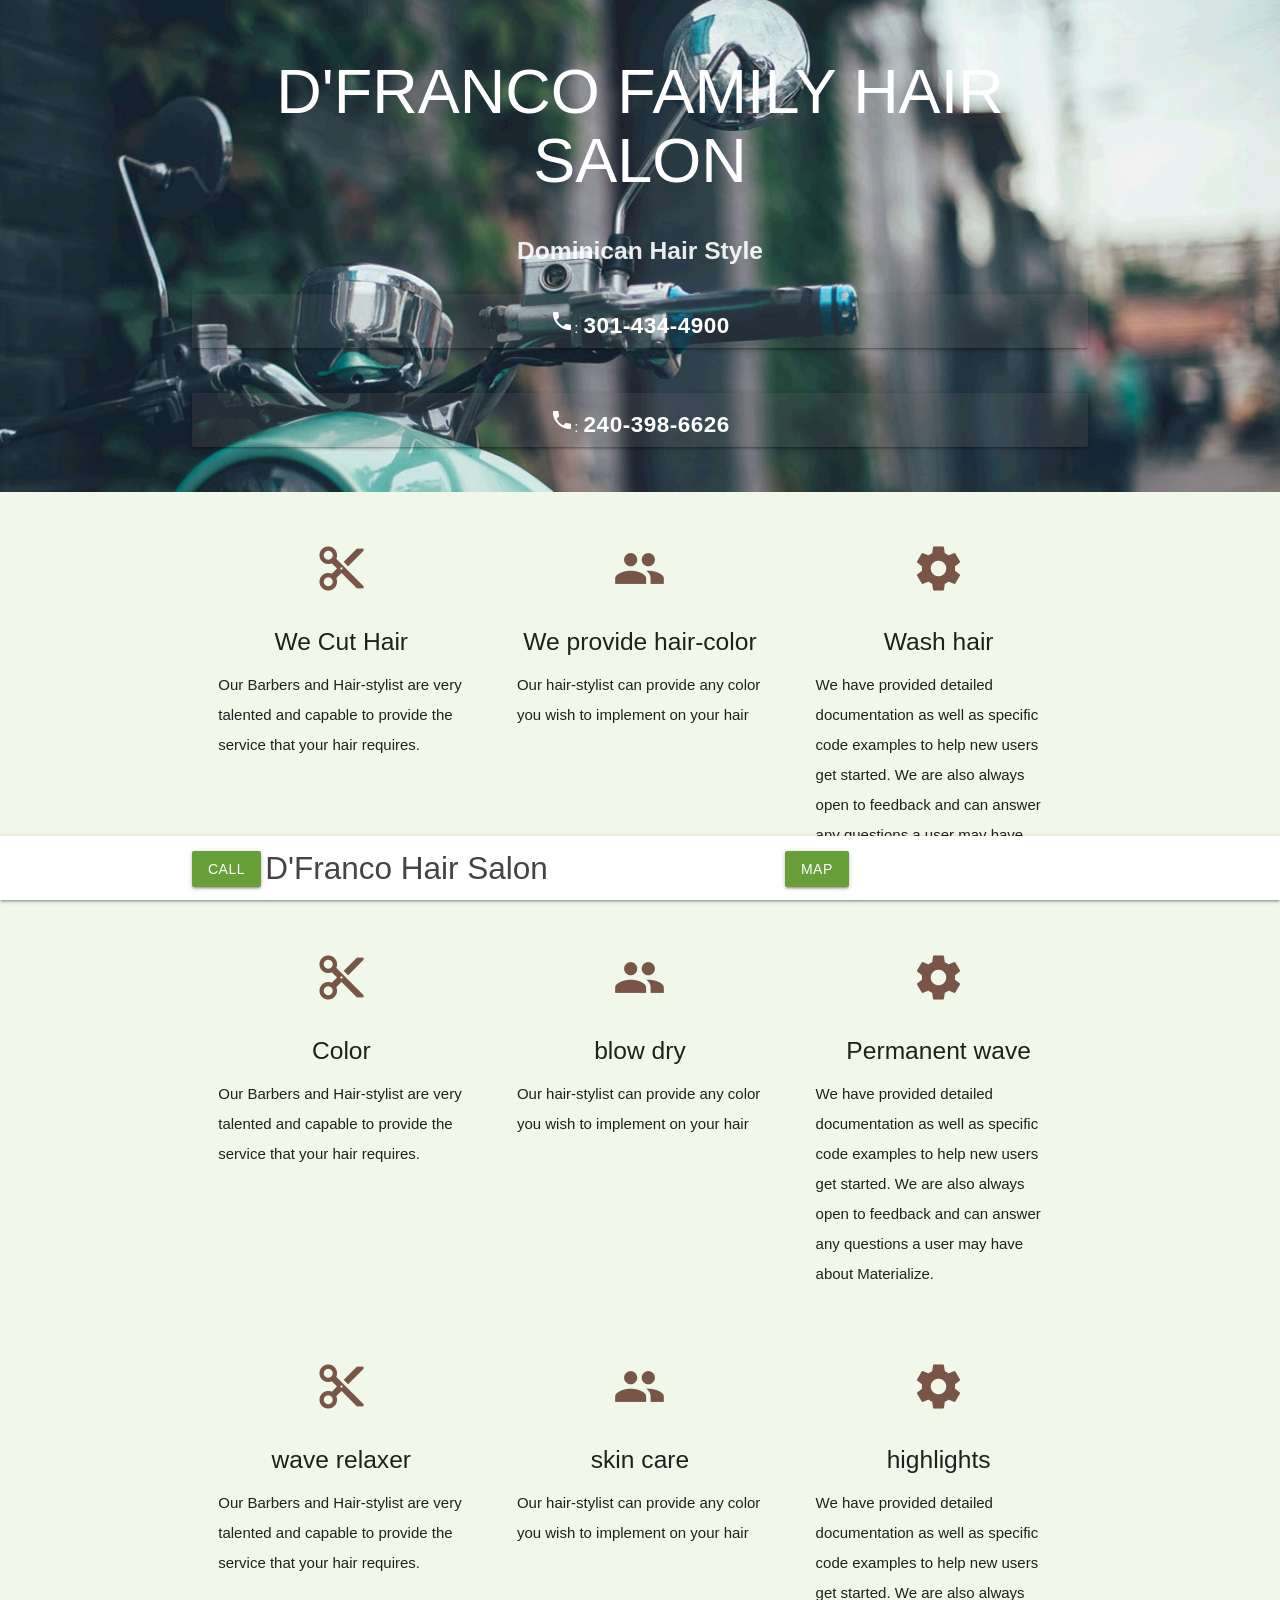
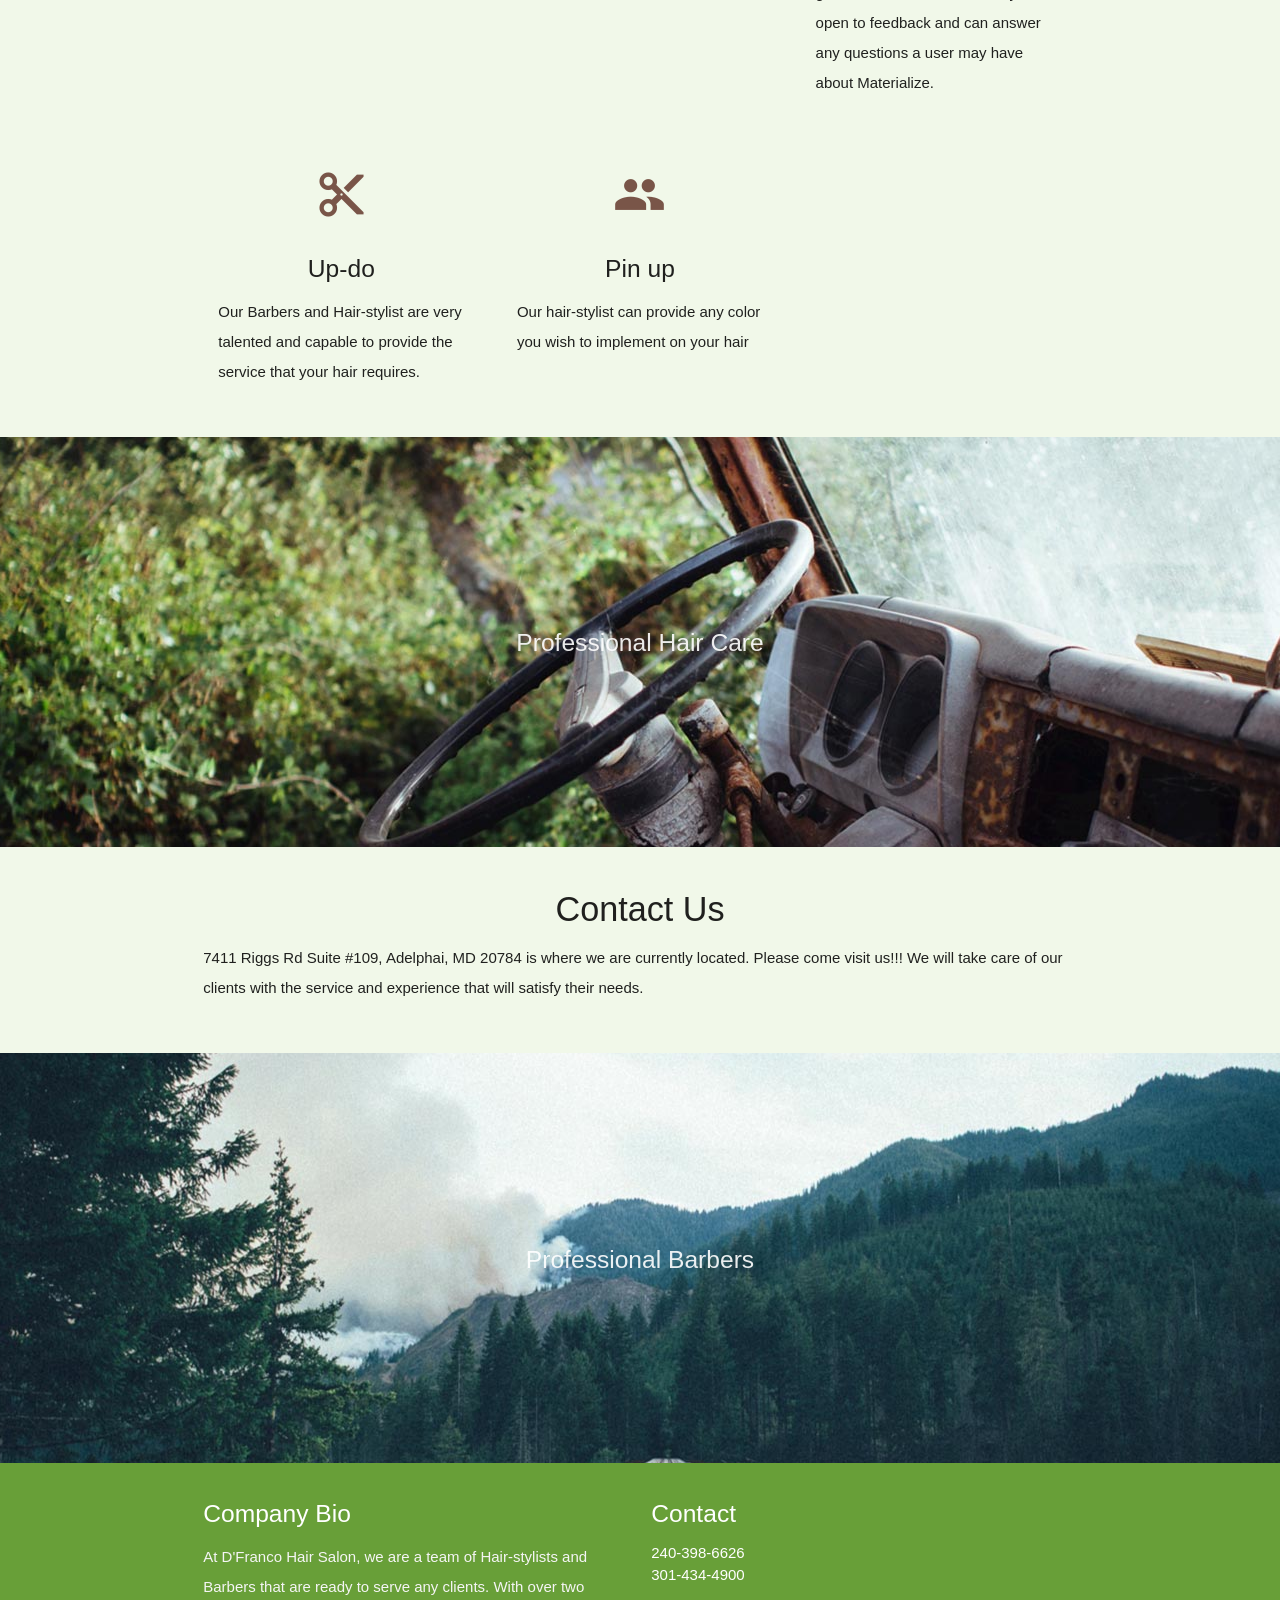
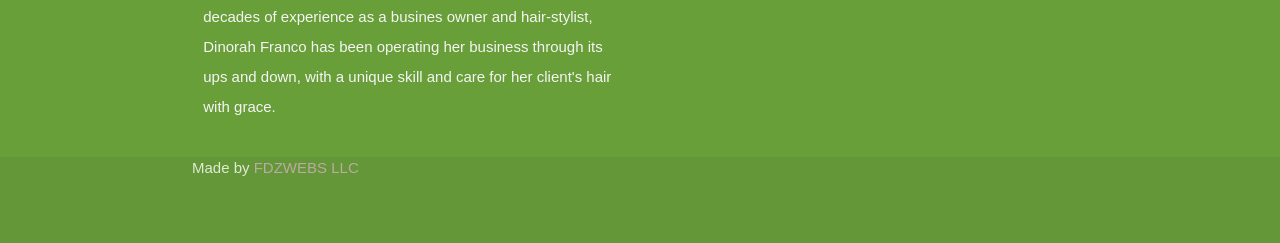
==== commit 4e1bc9aa: "style101010" ====
--- a/index.html
+++ b/index.html
@@ -198,7 +198,7 @@
     <div class="section no-pad-bot">
       <div class="container">
         <div class="row center">
-          <h5 class="header col s12 light">A modern responsive front-end framework based on Material Design</h5>
+          <h5 class="header col s12 light">Professional Hair Care</h5>
         </div>
       </div>
     </div>
@@ -227,7 +227,7 @@
     <div class="section no-pad-bot">
       <div class="container">
         <div class="row center">
-          <h5 class="header col s12 light">A modern responsive front-end framework based on Material Design</h5>
+          <h5 class="header col s12 light">Professional Barbers </h5>
         </div>
       </div>
     </div>
